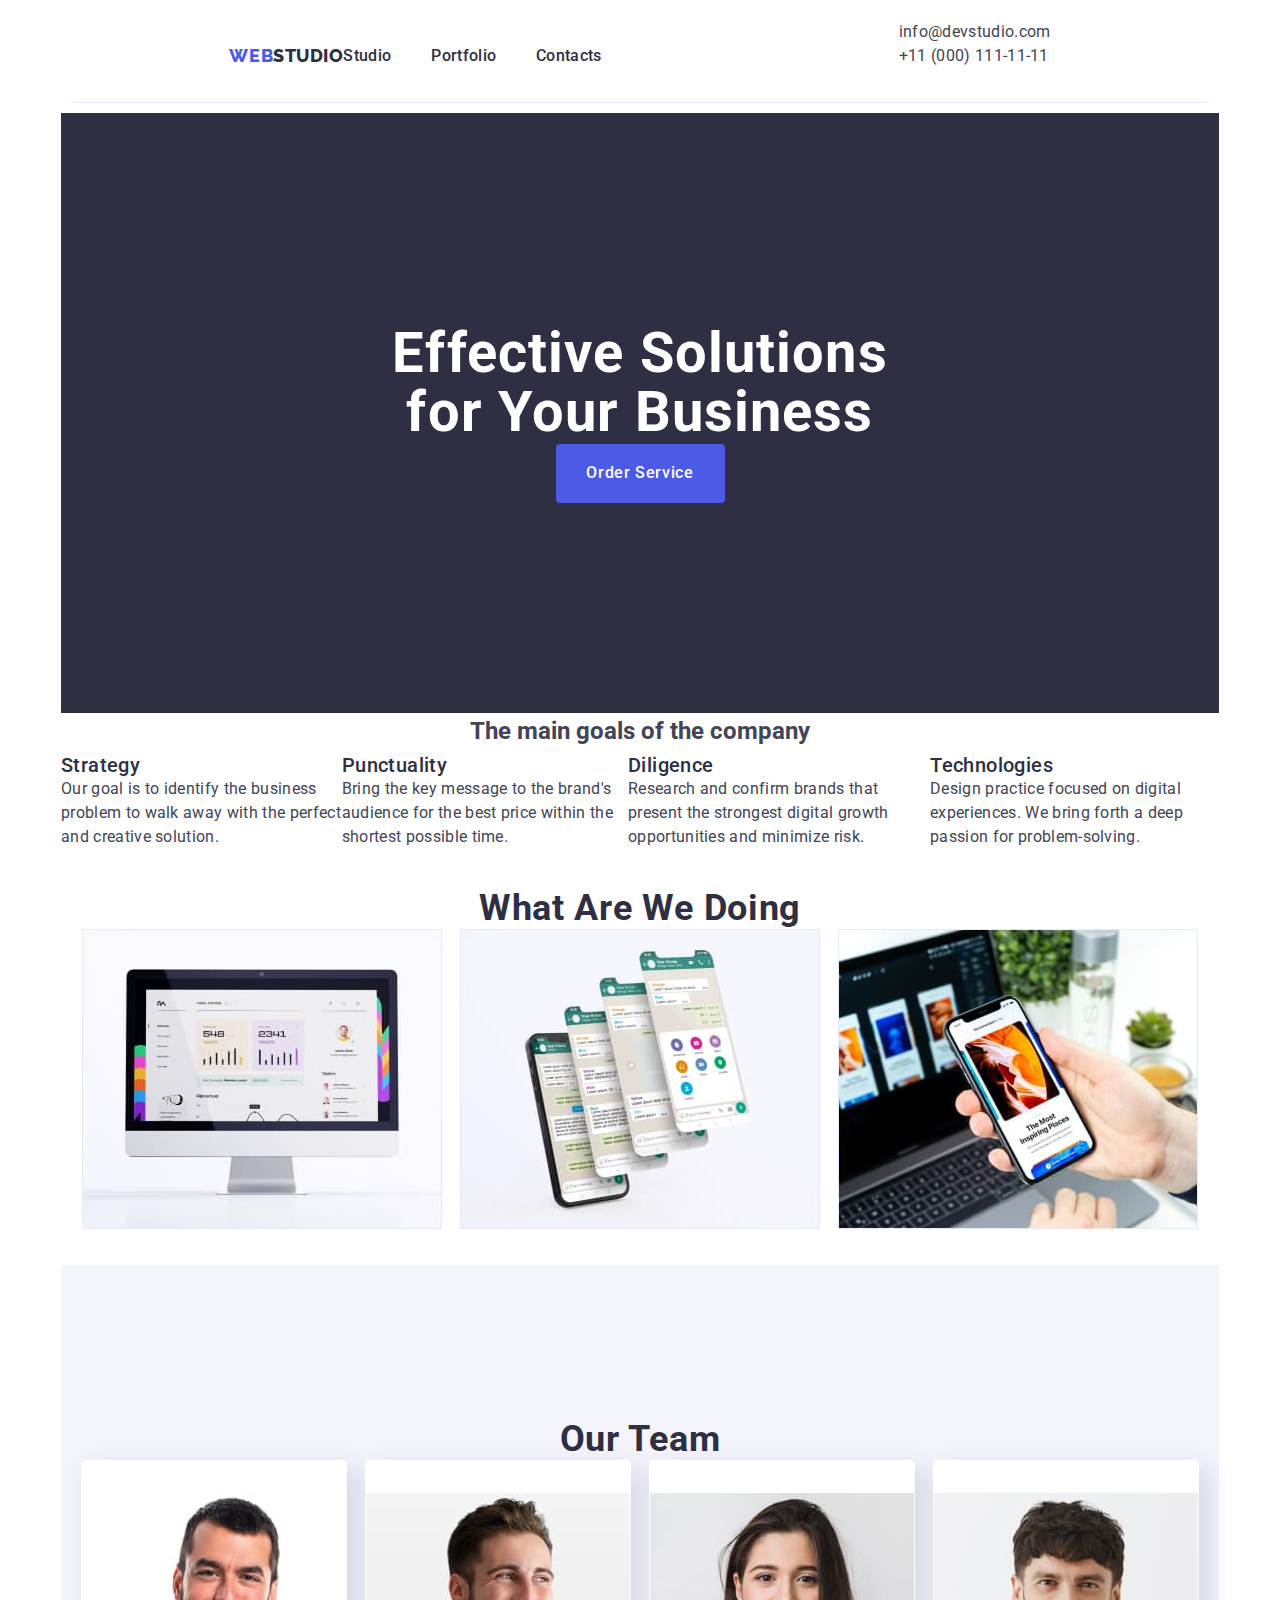
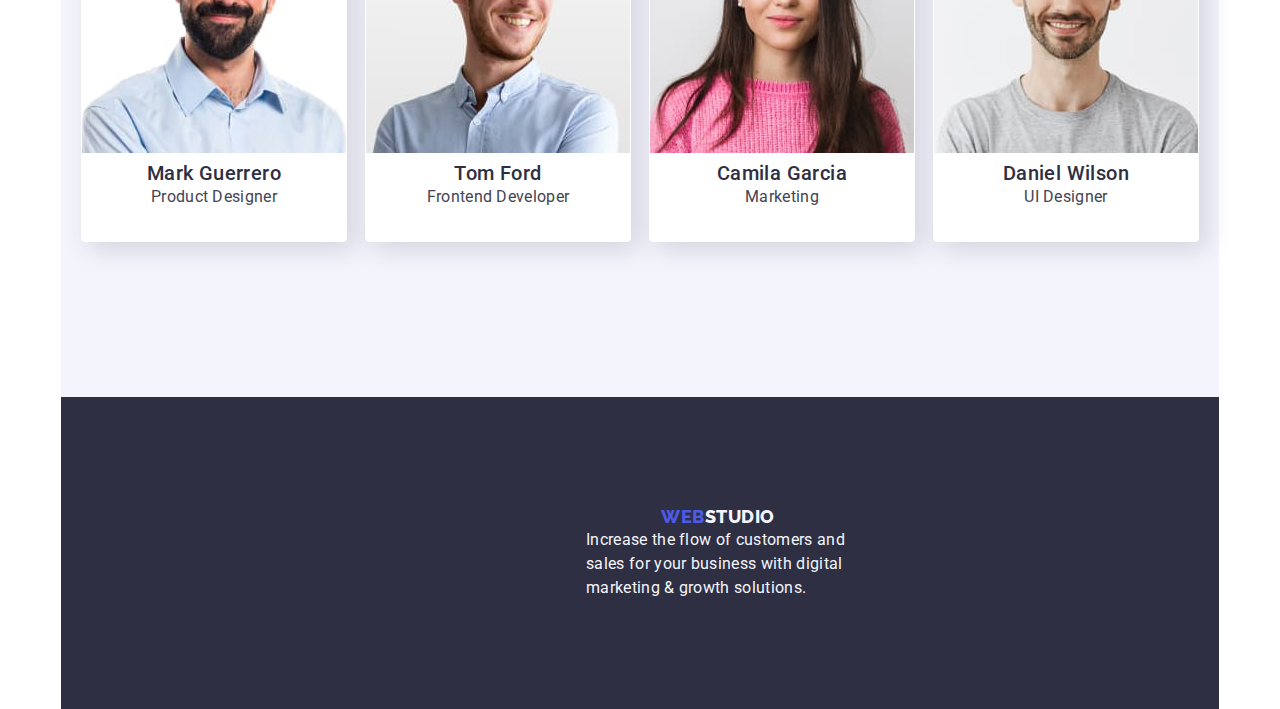
==== index.html @ bea7d81d "index.html" ====
<!DOCTYPE html>
<html lang="en">
  <head>
    <meta charset="UTF-8" />
    <meta name="viewport" content="width=device-width, initial-scale=1.0" />
    <link rel="stylesheet" href="./css/styles.css" />
    <link rel="preconnect" href="https://fonts.googleapis.com" />
    <link rel="preconnect" href="https://fonts.gstatic.com" crossorigin />
    <link
      href="https://fonts.googleapis.com/css2?family=Raleway:wght@800&family=Roboto:wght@400;500;700;900&display=swap"
      rel="stylesheet"
    />
    <title>Studio</title>
  </head>
  <body class="container">
    <header class="flex-container">
      <nav class="flex-nav">
        <a class="logo link" href="./index.html"
          >Web<span class="logocolor">Studio</span>
        </a>
        <ul class="list flex-items">
          <li><a class="list-item link" href="./index.html">Studio</a></li>
          <li>
            <a class="list-item link" href="./portfolio.html">Portfolio</a>
          </li>
          <li><a class="list-item link" href="">Contacts</a></li>
        </ul>
      </nav>
      <address class="contact flex-address">
        <ul class="list">
          <li>
            <a class="linkcolor link" href="mailto:info@devstudio.com"
              >info@devstudio.com</a
            >
          </li>
          <li>
            <a class="linkcolor link" href="tel:+110001111111"
              >+11 (000) 111-11-11</a
            >
          </li>
        </ul>
      </address>
    </header>
    <main>
      <section class="bgd flex-one section">
        <h1 class="headerstyl">Effective Solutions for Your Business</h1>
        <button class="btn-first" type="button">Order Service</button>
      </section>
      <section class="flex-two section">
        <h2>The main goals of the company</h2>
        <ul class="list flex-three">
          <li>
            <h3 class="hdr">Strategy</h3>
            <p class="prg">
              Our goal is to identify the business problem to walk away with the
              perfect and creative solution.
            </p>
          </li>
          <li>
            <h3 class="hdr">Punctuality</h3>
            <p class="prg">
              Bring the key message to the brand's audience for the best price
              within the shortest possible time.
            </p>
          </li>
          <li>
            <h3 class="hdr">Diligence</h3>
            <p class="prg">
              Research and confirm brands that present the strongest digital
              growth opportunities and minimize risk.
            </p>
          </li>
          <li>
            <h3 class="hdr">Technologies</h3>
            <p class="prg">
              Design practice focused on digital experiences. We bring forth a
              deep passion for problem-solving.
            </p>
          </li>
        </ul>
      </section>
      <section class="flex-four section">
        <h2 class="header-low">What are we doing</h2>
        <ul class="list flex-img">
          <li>
            <img
              src="./images/computer.jpg"
              alt="Monitor"
              width="360"
              height="300"
            />
          </li>
          <li>
            <img
              src="./images/phonescreen.jpg"
              alt="A phone with four screenshots"
              width="360"
              height="300"
            />
          </li>
          <li>
            <img
              src="./images/phone.jpg"
              alt="A man's hand with a phone in his hand, and in the background there is a computer on the table"
              width="360"
              height="300"
            />
          </li>
        </ul>
      </section>
      <section class="bgn-team flex-fife section">
        <h2 class="header-low">Our Team</h2>
        <ul class="list flex-team">
          <li class="bgr-white flex-person">
            <img
              src="./images/mg.jpg"
              alt="Mark Guerrero Product Designer"
              width="264"
              height="260"
            />
            <div class="div-person">
              <h3 class="hdr">Mark Guerrero</h3>
              <p class="prg">Product Designer</p>
            </div>
          </li>
          <li class="bgr-white flex-person">
            <img
              src="./images/tf.jpg"
              alt="Tom Ford Frontend Developer"
              width="264"
              height="260"
            />
            <div class="div-person">
              <h3 class="hdr">Tom Ford</h3>
              <p class="prg">Frontend Developer</p>
            </div>
          </li>
          <li class="bgr-white flex-person">
            <img
              src="./images/cg.jpg"
              alt="Camila Garcia Marketing"
              width="264"
              height="260"
            />
            <div class="div-person">
              <h3 class="hdr">Camila Garcia</h3>
              <p class="prg">Marketing</p>
            </div>
          </li>
          <li class="bgr-white flex-person">
            <img
              src="./images/dw.jpg"
              alt="Daniel Wilson UI Designer"
              width="264"
              height="260"
            />
            <div class="div-person">
              <h3 class="hdr">Daniel Wilson</h3>
              <p class="prg">UI Designer</p>
            </div>
          </li>
        </ul>
      </section>
    </main>
    <footer class="bgd flex-footer">
      <a class="logo link" href="index.html"
        >Web<span class="ft-logo">Studio</span>
      </a>
      <p class="footer-prg">
        Increase the flow of customers and sales for your business with digital
        marketing & growth solutions.
      </p>
    </footer>
  </body>
</html>
---- css/styles.css ----
* {
    margin: 0;
    padding: 0;
}
:root {
    --color-text: #4d5ae5;
    --color-background: #F4F4FD;
    --body-color: #434455;
    --header-color: #2e2f42;
    --focus-hover: #404BBF;
    --white-color: #FFFFFF;
    /* E7E9FC kolor ramki headera */
}
body {
    font-family: "Roboto", sans-serif;
    color: var(--body-color);
    background-color: var(--white-color);
    font-size: 16px;
    line-height: 1.5;
}
img {
    display: block;
    max-width: 100%;
    height: auto;
}

button {
    cursor: pointer;
    border: none;
    border-radius: 4px;
}

ul,
ol {
    list-style: none;
    margin: 0;
    padding-left: 0;
}
header {
    background-color: var(--white-color);
}
a {
    font-size: 12px;
    line-height: 1.3;
    text-decoration: none;
}
.list {
    background-color: var(--white-color);
    text-decoration: none;
    list-style: none; }
.header-low {
    font-size: 36px;
    line-height: 1.11;
    text-align: center;
    letter-spacing: 0.02em;
    text-transform: capitalize;
    color: var(--header-color);
}
.headerstyl {
    font-size: 56px;
    line-height: 1.07;
    text-align: center;
    letter-spacing: 0.02em;
    color: var(--white-color);
    Width: 496px;
    Height: 120px;
    Top: 260px;
    Left: 472px;
}
.bgn-team {
    background-color: var(--color-background);
}
li {
    color: var(--header-color);
    font-size: 12px;
}

.btn {
    font-weight: 500;
    background-color: var(--color-background);
    font-size: 16px;
    line-height: 1.5;
    letter-spacing: 0.04em;
    color: var(--color-text);
    cursor: pointer;
    font-family: "Roboto", sans-serif;
}
.btn-first {
    font-weight: 500;
    background-color: var(--color-text);
    font-size: 16px;
    line-height: 1.5;
    letter-spacing: 0.04em;
    padding: 16px,
        32px,
        16px,
        32px;
    radius: 4px;
    gap: 10px;
    color: var(--white-color);
    cursor: pointer;
    font-family: "Roboto", sans-serif;
    width: 169px;
    height: 59px;
}
.btn:hover, .btn:focus, .btn-first:hover, .btn-first:focus {
    color: var(--white-color);
    background-color: var(--focus-hover);
}
.link {
    text-decoration: none;

}
a.link:hover, a.link:focus {
    color: var(--focus-hover);}
 
.linktel: {
    font-weight: 400;
    font-size: 16px;
    line-height: 1.5;
    letter-spacing: 0.02em;
    color: var(--header-color);
    text-decoration: none;
}
.linkcolor {
    color: var(--body-color);
    font-family: 'Roboto', sans-serif;
    font-weight: 400;
    font-size: 16px;
    line-height: 1.5;
    letter-spacing: 0.02em;
}
.contact {
    font-style: normal;
}
.logocolor {
     color: var(--header-color);
}
.bgd {
    background-color: var(--header-color);
    color: var(--color-white);
    text-decoration: none;
    width: auto;
    height: 312px;
}
.logo {
    font-family: 'Raleway', sans-serif;
    font-weight: 800;
    font-size: 18px;
    line-height: 1.17;
    letter-spacing: 0.03em;
    text-transform: uppercase;
    color: var(--color-text);
}

.list-item {
    font-family: 'Roboto', sans-serif;
    font-weight: 500;
    font-size: 16px;
    line-height: 1.5;
    letter-spacing: 0.02em;
    color: var(--header-color);
}

.hdr {
    font-weight: 500;
    font-size: 20px;
    line-height: 1.2;
    letter-spacing: 0.02em;
    color: var(--header-color);
    margin: 0;
}
.prg {
    font-size: 16px;
    line-height: 1.5;
    letter-spacing: 0.02em;
    color: var(--body-color);
    margin: 0;
}
.ft-logo {
    color: var(--color-background);
}
.logo.id {
    font-family: "Raleway", sans-serif;
    font-weight: 800;
    font-size: 18px;
    line-height: 1.17;
    letter-spacing: 0.03em;
    color: var(--color-text)
}
.footer-prg {
    line-height: 1.5;
    color: var(--color-background);
    letter-spacing: 0.02em;
    width: 264px;

}
.bgr-white {
    background-color: var(--white-color);
    text-align: center;
}
.container {
    max-width: 1158px;
    margin: 0 auto;
    padding: 0 15px;
}
.flex-container {
    display: flex;
    justify-content: space-around;
    margin: 10px;
    padding: 10px;
    width: auto;
    height: 72px;
    border-bottom: 1px solid #E7E9FC;

}
.flex-nav {
    display: flex;
    justify-content: space-around;
    align-items: center;
}
.flex-items {
    display: flex;
    gap: 40px;
    margin: 0;

}

.flex-address {
    display: flex;
    flex-direction: row;
    justify-content: space-between;
    margin: 0;
}

.flex-one {
    display: flex;
    flex-direction: column;
    justify-content: center;
    align-items: center;
    width: auto;
    height: 600px;
} 
.flex-two {
    display: flex;
    flex-direction: column;
    justify-content: center;
    align-items: center;
}
.flex-three {
    display: flex;
    align-items: center;
    width: auto;
    height: 104px;
}
.flex-four {
    display: flex;
    flex-direction: column;
    justify-content: center;
    align-items: center;
    width: auto;
    height: 412px;
}
.flex-img {
    display: flex;
    align-items: center;
    justify-content: center;
    gap: 18px;
    padding: 0;
    margin: 0px;
}
.flex-fife {
    display: flex;
    flex-direction: column;
    justify-content: center;
    align-items: center;
    width: auto;
    height: 732px;
}
.flex-team {
    display: flex;
    align-items: center;
    justify-content: center;
    gap: 18px;
    padding: 0;
    flex-wrap: wrap;
    margin: 0px;
    background-color: var(--color-background);
}
.flex-person {
    
    display: flex;
    flex-direction: column;
    justify-content: center;
    align-items: center;
    gap: 8px;
    border: 1px solid var(--white-color);
    border-radius: 4px;
    margin: 0px;
    width: 264px;
    height: 380px;
    background-color: var(--white-color);
    box-shadow: 8px 8px 24px 0px rgba(46, 47, 66, 0.16);
}
.div-person {
    display: flex;
    flex-direction: column;
    justify-content: center;
    align-items: center;
}
.flex-footer {
    display: flex;
    flex-direction: column;
    align-items: center;
    justify-content: center;
    padding-left: 156px;
}
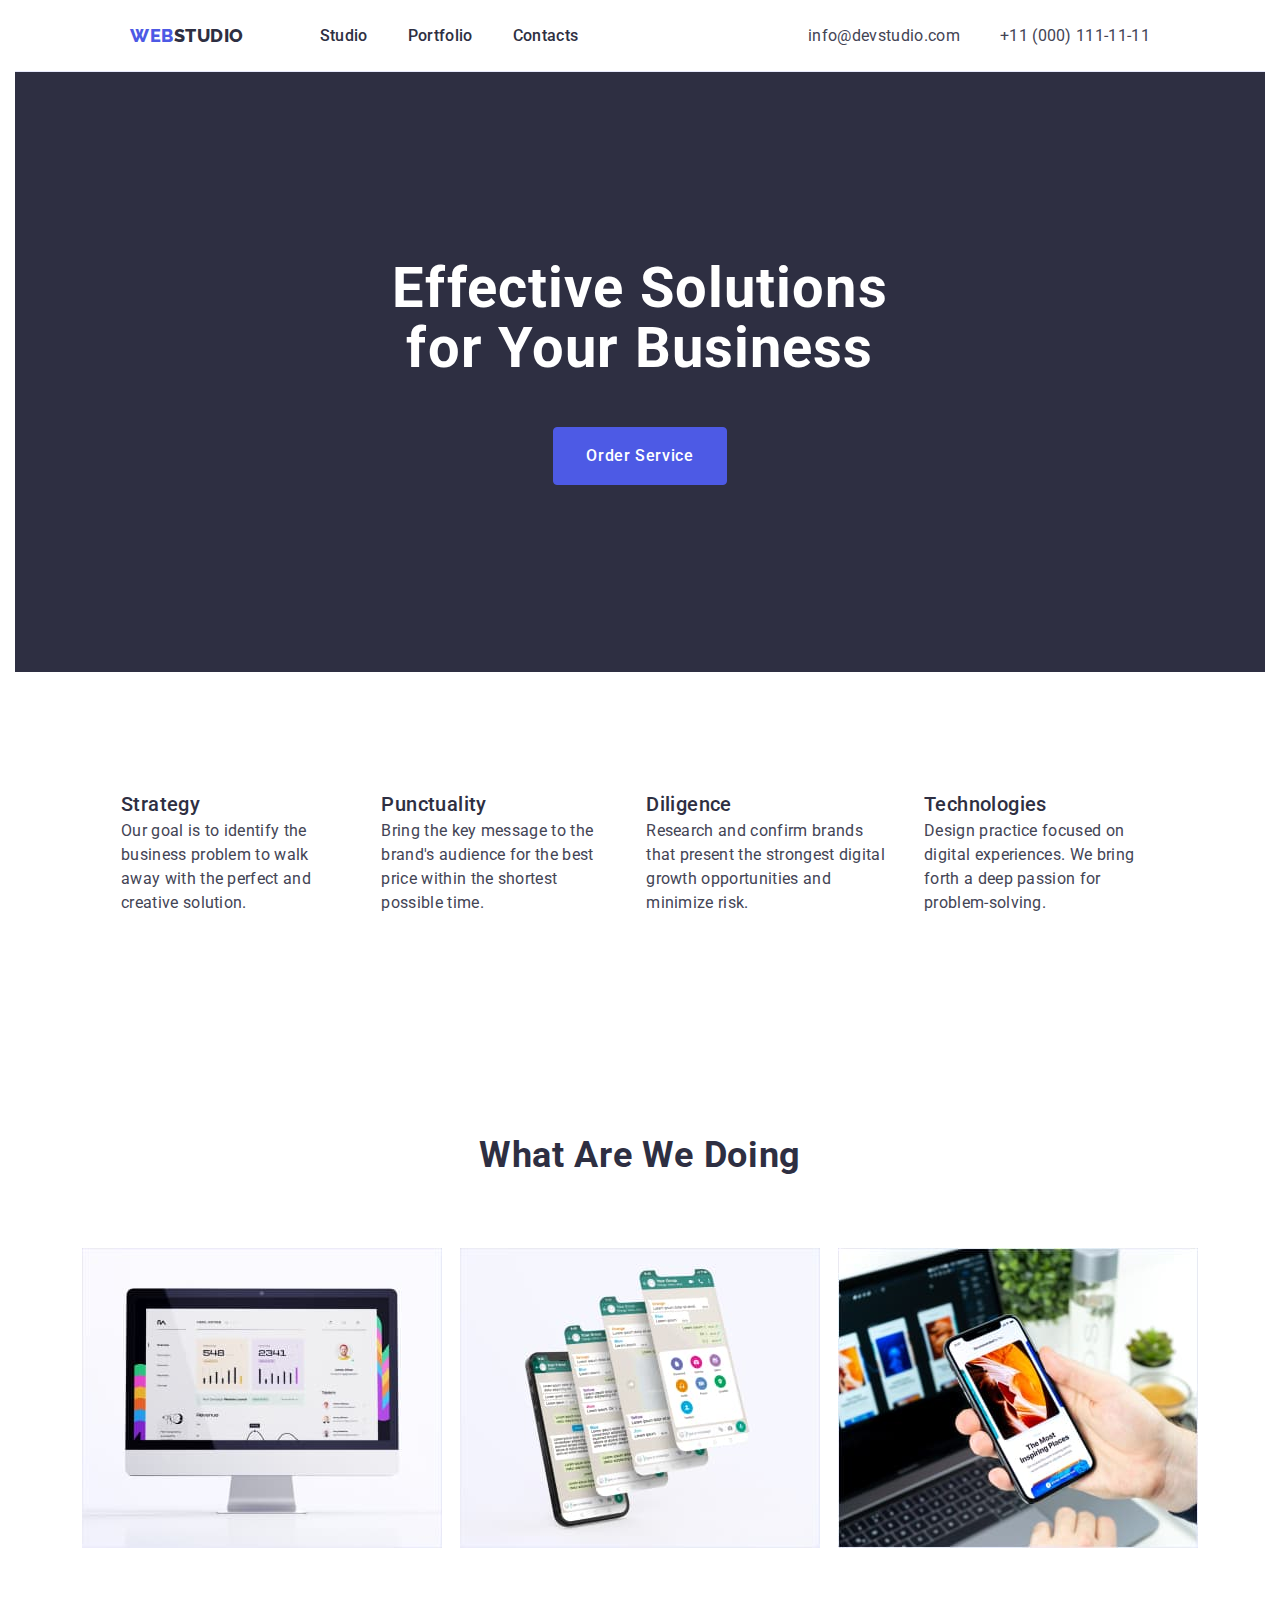
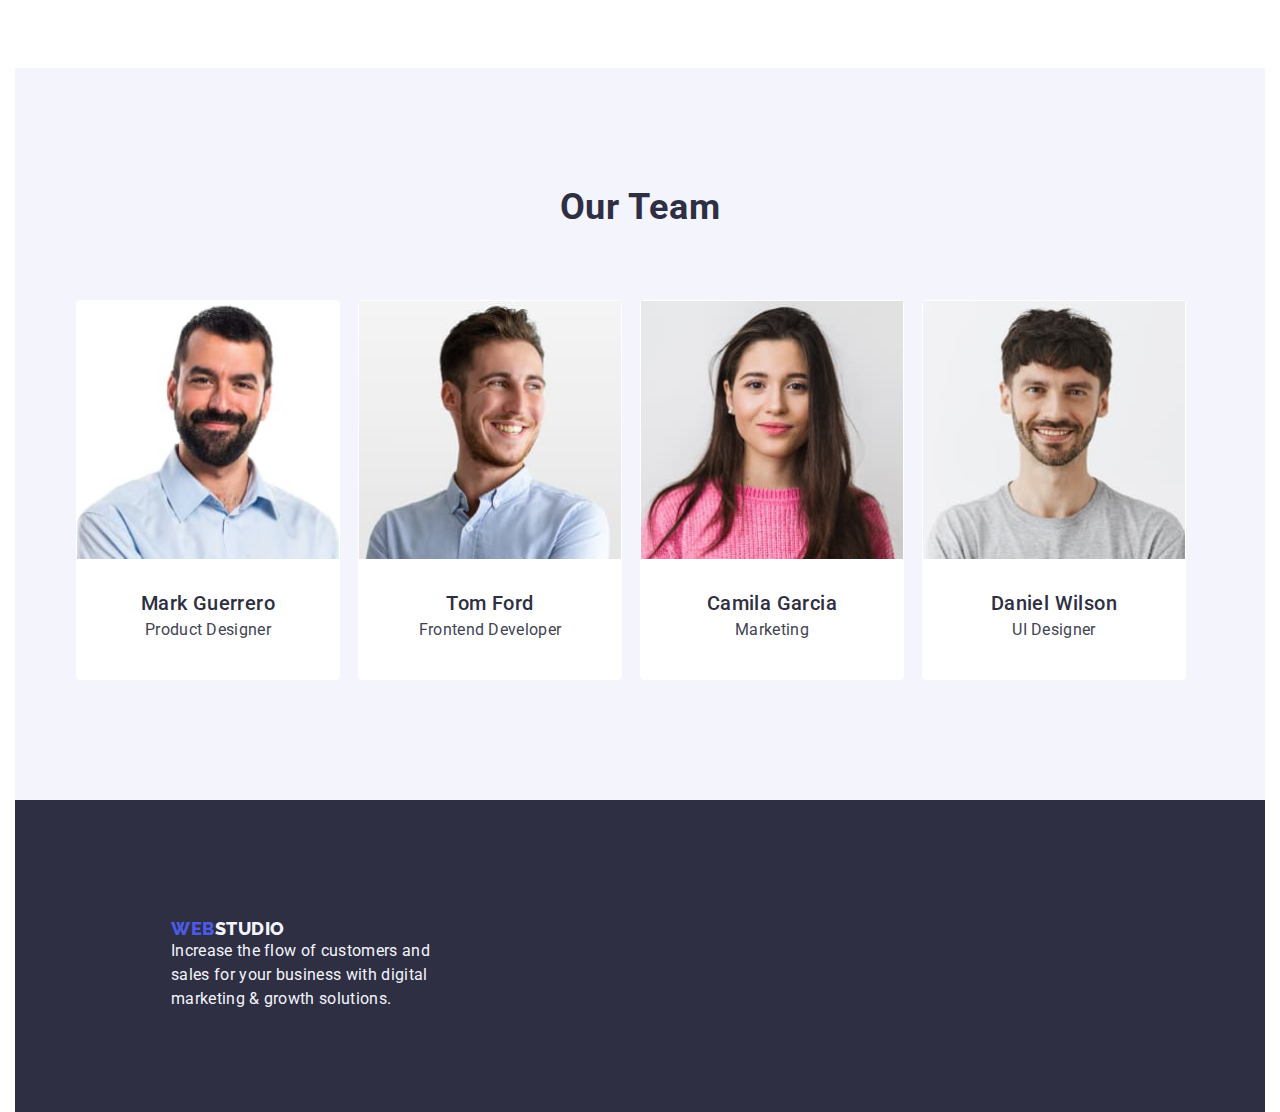
==== commit 812dc0bc: "update-index.html" ====
--- a/index.html
+++ b/index.html
@@ -10,6 +10,10 @@
       href="https://fonts.googleapis.com/css2?family=Raleway:wght@800&family=Roboto:wght@400;500;700;900&display=swap"
       rel="stylesheet"
     />
+    <link
+      rel="stylesheet"
+      href="node_modules/modern-normalize/modern-normalize.css"
+    />
     <title>Studio</title>
   </head>
   <body class="container">
@@ -19,16 +23,18 @@
           >Web<span class="logocolor">Studio</span>
         </a>
         <ul class="list flex-items">
-          <li><a class="list-item link" href="./index.html">Studio</a></li>
-          <li>
+          <li class="list-contact">
+            <a class="list-item link" href="./index.html">Studio</a>
+          </li>
+          <li class="list-contact">
             <a class="list-item link" href="./portfolio.html">Portfolio</a>
           </li>
           <li><a class="list-item link" href="">Contacts</a></li>
         </ul>
       </nav>
-      <address class="contact flex-address">
-        <ul class="list">
-          <li>
+      <address class="contact flex-nav">
+        <ul class="list flex-address">
+          <li class="list-contact">
             <a class="linkcolor link" href="mailto:info@devstudio.com"
               >info@devstudio.com</a
             >
@@ -42,35 +48,35 @@
       </address>
     </header>
     <main>
-      <section class="bgd flex-one section">
+      <section class="bgd flex-one">
         <h1 class="headerstyl">Effective Solutions for Your Business</h1>
         <button class="btn-first" type="button">Order Service</button>
       </section>
-      <section class="flex-two section">
-        <h2>The main goals of the company</h2>
+      <section class="flex-two">
+        <h2 class="visually-hidden">The main goals of the company</h2>
         <ul class="list flex-three">
-          <li>
+          <li class="list-goals">
             <h3 class="hdr">Strategy</h3>
             <p class="prg">
               Our goal is to identify the business problem to walk away with the
               perfect and creative solution.
             </p>
           </li>
-          <li>
+          <li class="list-goals">
             <h3 class="hdr">Punctuality</h3>
             <p class="prg">
               Bring the key message to the brand's audience for the best price
               within the shortest possible time.
             </p>
           </li>
-          <li>
+          <li class="list-goals">
             <h3 class="hdr">Diligence</h3>
             <p class="prg">
               Research and confirm brands that present the strongest digital
               growth opportunities and minimize risk.
             </p>
           </li>
-          <li>
+          <li class="list-goals">
             <h3 class="hdr">Technologies</h3>
             <p class="prg">
               Design practice focused on digital experiences. We bring forth a
@@ -79,10 +85,10 @@
           </li>
         </ul>
       </section>
-      <section class="flex-four section">
+      <section class="flex-four">
         <h2 class="header-low">What are we doing</h2>
         <ul class="list flex-img">
-          <li>
+          <li class="flex-img-rtv">
             <img
               src="./images/computer.jpg"
               alt="Monitor"
@@ -90,7 +96,7 @@
               height="300"
             />
           </li>
-          <li>
+          <li class="flex-img-rtv">
             <img
               src="./images/phonescreen.jpg"
               alt="A phone with four screenshots"
@@ -108,7 +114,7 @@
           </li>
         </ul>
       </section>
-      <section class="bgn-team flex-fife section">
+      <section class="bgn-team flex-fife">
         <h2 class="header-low">Our Team</h2>
         <ul class="list flex-team">
           <li class="bgr-white flex-person">
@@ -151,7 +157,6 @@
             <img
               src="./images/dw.jpg"
               alt="Daniel Wilson UI Designer"
-              width="264"
               height="260"
             />
             <div class="div-person">
--- a/css/styles.css
+++ b/css/styles.css
@@ -1,6 +1,7 @@
 * {
     margin: 0;
     padding: 0;
+    box-sizing: border-box;
 }
 :root {
     --color-text: #4d5ae5;
@@ -9,7 +10,7 @@
     --header-color: #2e2f42;
     --focus-hover: #404BBF;
     --white-color: #FFFFFF;
-    /* E7E9FC kolor ramki headera */
+    --button-color: #E7E9FC;
 }
 body {
     font-family: "Roboto", sans-serif;
@@ -43,6 +44,10 @@
     font-size: 12px;
     line-height: 1.3;
     text-decoration: none;
+}
+section {
+    padding-top: 120px;
+    padding-bottom: 120px;
 }
 .list {
     background-color: var(--white-color);
@@ -55,6 +60,7 @@
     letter-spacing: 0.02em;
     text-transform: capitalize;
     color: var(--header-color);
+    padding-bottom: 72px;
 }
 .headerstyl {
     font-size: 56px;
@@ -62,10 +68,10 @@
     text-align: center;
     letter-spacing: 0.02em;
     color: var(--white-color);
-    Width: 496px;
-    Height: 120px;
-    Top: 260px;
-    Left: 472px;
+    width: 496px;
+    height: auto;
+    padding-bottom: 48px;
+
 }
 .bgn-team {
     background-color: var(--color-background);
@@ -84,6 +90,8 @@
     color: var(--color-text);
     cursor: pointer;
     font-family: "Roboto", sans-serif;
+    padding: 12px, 24px, 12px, 24px;
+    radius: 4px;
 }
 .btn-first {
     font-weight: 500;
@@ -91,21 +99,30 @@
     font-size: 16px;
     line-height: 1.5;
     letter-spacing: 0.04em;
-    padding: 16px,
-        32px,
-        16px,
-        32px;
-    radius: 4px;
-    gap: 10px;
+    padding: 16px 32px 16px 32px;
+    border: 1px solid var(--color-text);
+    border-radius: 4px;
     color: var(--white-color);
     cursor: pointer;
     font-family: "Roboto", sans-serif;
-    width: 169px;
-    height: 59px;
 }
 .btn:hover, .btn:focus, .btn-first:hover, .btn-first:focus {
     color: var(--white-color);
     background-color: var(--focus-hover);
+}
+.btn-first-p {
+    font-weight: 500;
+    background-color: var(--color-text);
+    font-size: 16px;
+    line-height: 1.5;
+    letter-spacing: 0.04em;
+    color: var(--white-color);
+    cursor: pointer;
+    font-family: "Roboto", sans-serif;
+    padding: 12px, 24px, 12px, 24px;
+    radius: 4px;
+    
+
 }
 .link {
     text-decoration: none;
@@ -134,7 +151,7 @@
     font-style: normal;
 }
 .logocolor {
-     color: var(--header-color);
+    color: var(--header-color);
 }
 .bgd {
     background-color: var(--header-color);
@@ -144,6 +161,7 @@
     height: 312px;
 }
 .logo {
+    padding-right: 76px;
     font-family: 'Raleway', sans-serif;
     font-weight: 800;
     font-size: 18px;
@@ -168,7 +186,7 @@
     line-height: 1.2;
     letter-spacing: 0.02em;
     color: var(--header-color);
-    margin: 0;
+    padding-bottom: 3px;
 }
 .prg {
     font-size: 16px;
@@ -199,16 +217,33 @@
     background-color: var(--white-color);
     text-align: center;
 }
+.list-contact {
+    padding-right: 40px;
+}
+.list-goals {
+    padding-left: 16px;
+    padding-right: 16px;
+}
+.visually-hidden {
+    position: absolute;
+    width: 1px;
+    height: 1px;
+    margin: -1px;
+    border: 0;
+    padding: 0;
+    white-space: nowrap;
+    clip-path: inset(100%);
+    clip: rect(0 0 0 0);
+    overflow: hidden;
+}
 .container {
-    max-width: 1158px;
+    max-width: 1400px;
     margin: 0 auto;
     padding: 0 15px;
 }
 .flex-container {
     display: flex;
     justify-content: space-around;
-    margin: 10px;
-    padding: 10px;
     width: auto;
     height: 72px;
     border-bottom: 1px solid #E7E9FC;
@@ -221,16 +256,12 @@
 }
 .flex-items {
     display: flex;
-    gap: 40px;
     margin: 0;
-
-}
-
+}
 .flex-address {
     display: flex;
-    flex-direction: row;
-    justify-content: space-between;
-    margin: 0;
+    justify-content: flex-end;
+    align-items: center;
 }
 
 .flex-one {
@@ -246,12 +277,14 @@
     flex-direction: column;
     justify-content: center;
     align-items: center;
+    margin: 0px 90px 0px 90px;
+
 }
 .flex-three {
     display: flex;
-    align-items: center;
     width: auto;
     height: 104px;
+    align-items: flex-start;
 }
 .flex-four {
     display: flex;
@@ -259,16 +292,17 @@
     justify-content: center;
     align-items: center;
     width: auto;
-    height: 412px;
+
 }
 .flex-img {
     display: flex;
     align-items: center;
     justify-content: center;
-    gap: 18px;
-    padding: 0;
-    margin: 0px;
-}
+}
+.flex-img-rtv {
+    margin-right: 18px;
+}
+
 .flex-fife {
     display: flex;
     flex-direction: column;
@@ -281,8 +315,6 @@
     display: flex;
     align-items: center;
     justify-content: center;
-    gap: 18px;
-    padding: 0;
     flex-wrap: wrap;
     margin: 0px;
     background-color: var(--color-background);
@@ -291,27 +323,81 @@
     
     display: flex;
     flex-direction: column;
-    justify-content: center;
-    align-items: center;
-    gap: 8px;
+    align-items: center;
     border: 1px solid var(--white-color);
     border-radius: 4px;
-    margin: 0px;
     width: 264px;
     height: 380px;
-    background-color: var(--white-color);
-    box-shadow: 8px 8px 24px 0px rgba(46, 47, 66, 0.16);
+    margin-right: 18px;
+    background-color: var(--white-color);
 }
 .div-person {
     display: flex;
     flex-direction: column;
     justify-content: center;
     align-items: center;
+    padding-top: 32px;
 }
 .flex-footer {
     display: flex;
     flex-direction: column;
-    align-items: center;
-    justify-content: center;
+    padding-top:118px;
     padding-left: 156px;
 }
+
+.flex-p-one {
+    display: flex;
+    justify-content: center;
+    align-items: center;
+    padding: 16px 32px 56px 32px;
+}
+.flex-li-p {
+    padding: 12px 24px 12px 24px;
+    border: 1px solid var(--button-color);
+    border-radius: 4px;
+    background-color: var(--color-text);
+    margin-right: 24px;
+}
+.flex-li {
+    padding: 12px 24px 12px 24px;
+    border: 1px solid var(--button-color);
+    border-radius: 4px;
+    background-color: var(--color-background);
+    margin-right: 24px;
+}
+.flex-li:last-child {
+    margin-right: 0px;
+}
+.flex-one:last-child {
+    padding: 16px 32px 16px 32px;
+    border: 1px solid var(--button-color);
+    border-radius: 4px;
+    background-color: var(--color-text);
+    margin-right: 24px;
+}
+.flex-p-two {
+    display: flex;
+    flex-wrap: wrap;
+    justify-content: center;
+}
+.flex-p-img {
+    display: flex;
+    flex-direction: column;
+    align-items: center;
+    border-bottom: 1px solid var(--color-background);
+    margin: 0px 12px 48px 12px;
+    width: 360px;
+    height: auto;
+    background-color: var(--white-color);
+}
+.flex-a-p {
+    padding-top: 44px;
+    padding-bottom: 44px;
+}
+.div-app {
+    display: flex;
+    flex-direction: column;
+    align-items: flex-start;
+    justify-content: center;
+    padding: 32px 16px;
+}
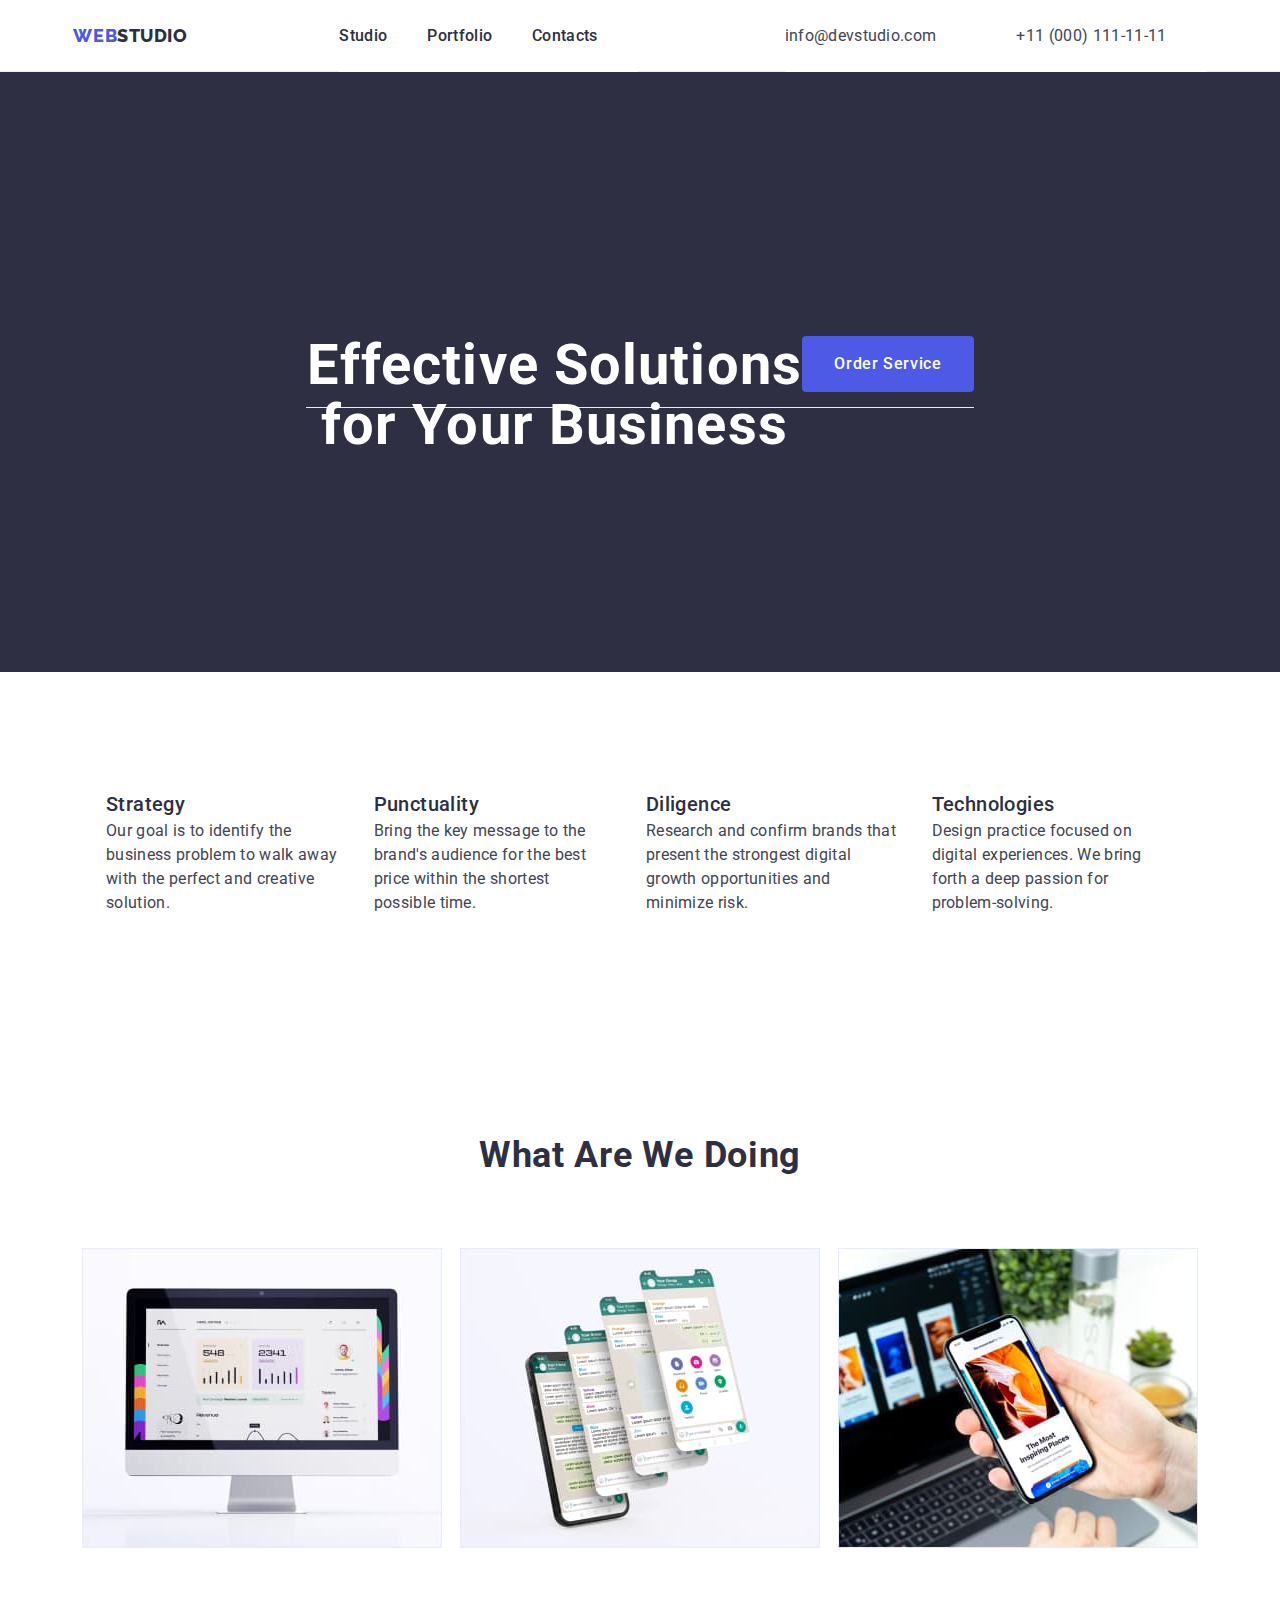
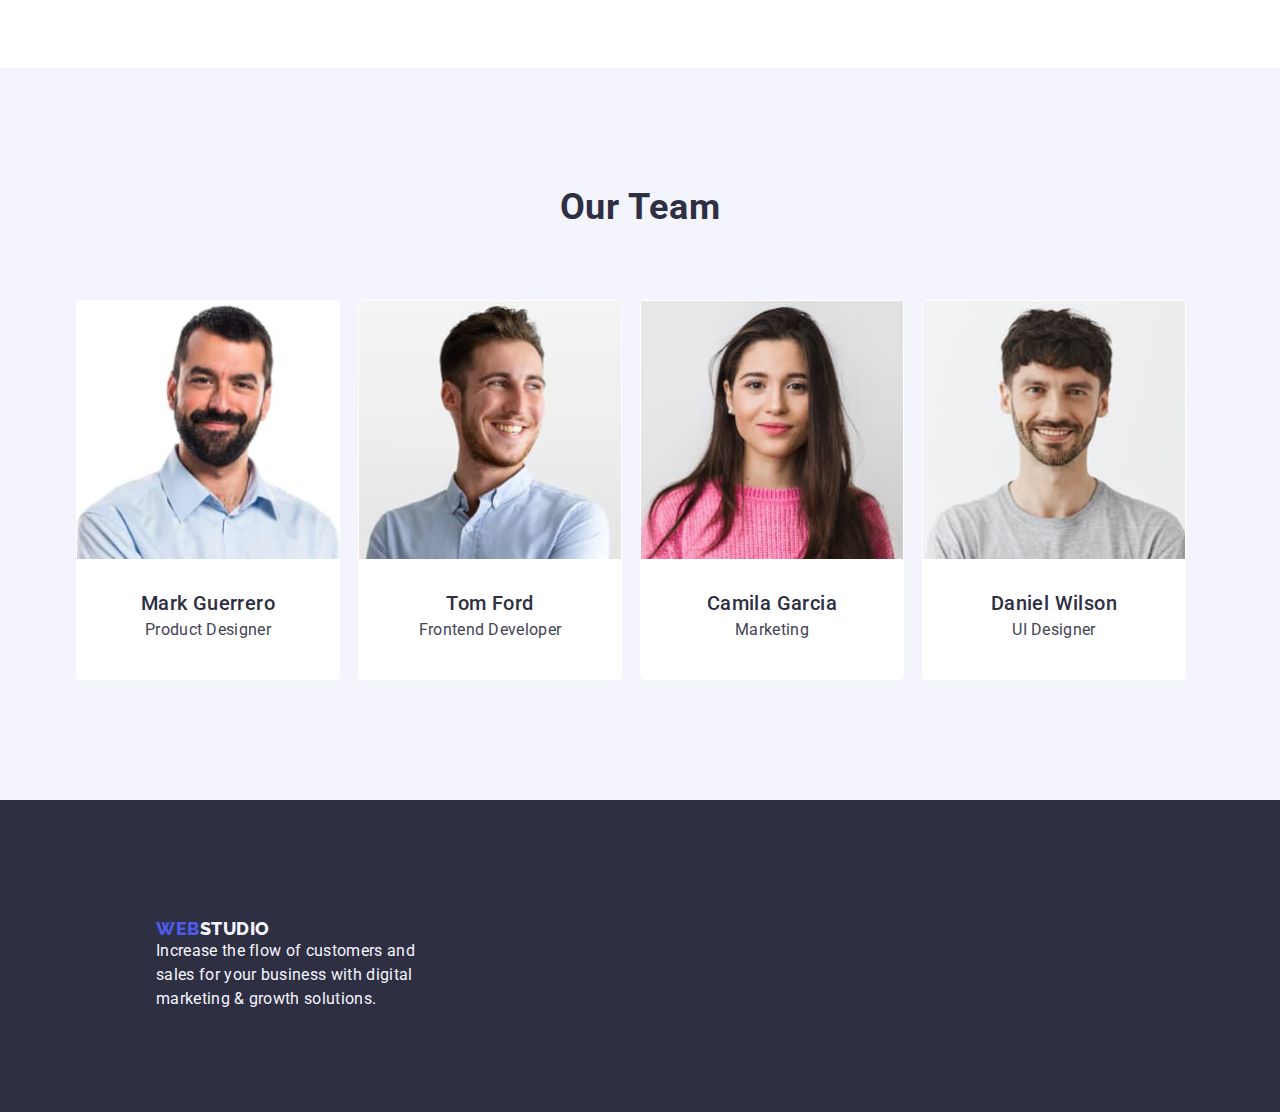
==== commit 70b905a0: "update.index.html" ====
--- a/index.html
+++ b/index.html
@@ -16,75 +16,82 @@
     />
     <title>Studio</title>
   </head>
-  <body class="container">
-    <header class="flex-container">
-      <nav class="flex-nav">
-        <a class="logo link" href="./index.html"
-          >Web<span class="logocolor">Studio</span>
-        </a>
-        <ul class="list flex-items">
-          <li class="list-contact">
-            <a class="list-item link" href="./index.html">Studio</a>
-          </li>
-          <li class="list-contact">
-            <a class="list-item link" href="./portfolio.html">Portfolio</a>
-          </li>
-          <li><a class="list-item link" href="">Contacts</a></li>
-        </ul>
-      </nav>
-      <address class="contact flex-nav">
-        <ul class="list flex-address">
-          <li class="list-contact">
-            <a class="linkcolor link" href="mailto:info@devstudio.com"
-              >info@devstudio.com</a
-            >
-          </li>
-          <li>
-            <a class="linkcolor link" href="tel:+110001111111"
-              >+11 (000) 111-11-11</a
-            >
-          </li>
-        </ul>
-      </address>
+  <body>
+    <header>
+      <div class="flex-container">
+        <nav class="flex-nav">
+          <a class="logo link flex-logo" href="./index.html"
+            >Web<span class="logocolor">Studio</span>
+          </a>
+          <ul class="list flex-items">
+            <li class="list-contact">
+              <a class="list-item link" href="./index.html">Studio</a>
+            </li>
+            <li class="list-contact">
+              <a class="list-item link" href="./portfolio.html">Portfolio</a>
+            </li>
+            <li class="list-contact">
+              <a class="list-item link" href="">Contacts</a>
+            </li>
+          </ul>
+        </nav>
+        <address class="contact">
+          <ul class="list flex-address">
+            <li class="list-contact">
+              <a class="linkcolor link" href="mailto:info@devstudio.com"
+                >info@devstudio.com</a
+              >
+            </li>
+            <li class="list-contact">
+              <a class="linkcolor link" href="tel:+110001111111"
+                >+11 (000) 111-11-11</a
+              >
+            </li>
+          </ul>
+        </address>
+      </div>
     </header>
-    <main>
-      <section class="bgd flex-one">
-        <h1 class="headerstyl">Effective Solutions for Your Business</h1>
-        <button class="btn-first" type="button">Order Service</button>
-      </section>
-      <section class="flex-two">
-        <h2 class="visually-hidden">The main goals of the company</h2>
-        <ul class="list flex-three">
-          <li class="list-goals">
-            <h3 class="hdr">Strategy</h3>
-            <p class="prg">
-              Our goal is to identify the business problem to walk away with the
-              perfect and creative solution.
-            </p>
-          </li>
-          <li class="list-goals">
-            <h3 class="hdr">Punctuality</h3>
-            <p class="prg">
-              Bring the key message to the brand's audience for the best price
-              within the shortest possible time.
-            </p>
-          </li>
-          <li class="list-goals">
-            <h3 class="hdr">Diligence</h3>
-            <p class="prg">
-              Research and confirm brands that present the strongest digital
-              growth opportunities and minimize risk.
-            </p>
-          </li>
-          <li class="list-goals">
-            <h3 class="hdr">Technologies</h3>
-            <p class="prg">
-              Design practice focused on digital experiences. We bring forth a
-              deep passion for problem-solving.
-            </p>
-          </li>
-        </ul>
-      </section>
+    <main>      
+        <section class="bgd flex-one">
+          <div class="flex-container">
+            <h1 class="headerstyl">Effective Solutions for Your Business</h1>
+            <button class="btn-first" type="button">Order Service</button>
+          </div>
+        </section>
+        <section class="flex-two">
+          <h2 class="visually-hidden">The main goals of the company</h2>
+          <ul class="list flex-three">
+            <li class="list-goals">
+              <h3 class="hdr">Strategy</h3>
+              <p class="prg">
+                Our goal is to identify the business problem to walk away with
+                the perfect and creative solution.
+              </p>
+            </li>
+            <li class="list-goals">
+              <h3 class="hdr">Punctuality</h3>
+              <p class="prg">
+                Bring the key message to the brand's audience for the best price
+                within the shortest possible time.
+              </p>
+            </li>
+            <li class="list-goals">
+              <h3 class="hdr">Diligence</h3>
+              <p class="prg">
+                Research and confirm brands that present the strongest digital
+                growth opportunities and minimize risk.
+              </p>
+            </li>
+            <li class="list-goals">
+              <h3 class="hdr">Technologies</h3>
+              <p class="prg">
+                Design practice focused on digital experiences. We bring forth a
+                deep passion for problem-solving.
+              </p>
+            </li>
+          </ul>
+        </section>
+      </div>
       <section class="flex-four">
         <h2 class="header-low">What are we doing</h2>
         <ul class="list flex-img">
--- a/css/styles.css
+++ b/css/styles.css
@@ -94,13 +94,16 @@
     radius: 4px;
 }
 .btn-first {
+    display: block;
+    min-width: 169px;
+    height: 56px;
     font-weight: 500;
     background-color: var(--color-text);
     font-size: 16px;
     line-height: 1.5;
     letter-spacing: 0.04em;
     padding: 16px 32px 16px 32px;
-    border: 1px solid var(--color-text);
+    border: none;
     border-radius: 4px;
     color: var(--white-color);
     cursor: pointer;
@@ -218,7 +221,9 @@
     text-align: center;
 }
 .list-contact {
-    padding-right: 40px;
+    margin-right: 40px;
+    padding: 24px 0;
+
 }
 .list-goals {
     padding-left: 16px;
@@ -237,7 +242,7 @@
     overflow: hidden;
 }
 .container {
-    max-width: 1400px;
+    max-width: 1158px;
     margin: 0 auto;
     padding: 0 15px;
 }
@@ -247,21 +252,22 @@
     width: auto;
     height: 72px;
     border-bottom: 1px solid #E7E9FC;
-
 }
 .flex-nav {
     display: flex;
     justify-content: space-around;
     align-items: center;
 }
+.flex-logo {
+    margin-right: 76px;
+}
 .flex-items {
     display: flex;
-    margin: 0;
+    ;
 }
 .flex-address {
     display: flex;
-    justify-content: flex-end;
-    align-items: center;
+    gap:40px;
 }
 
 .flex-one {
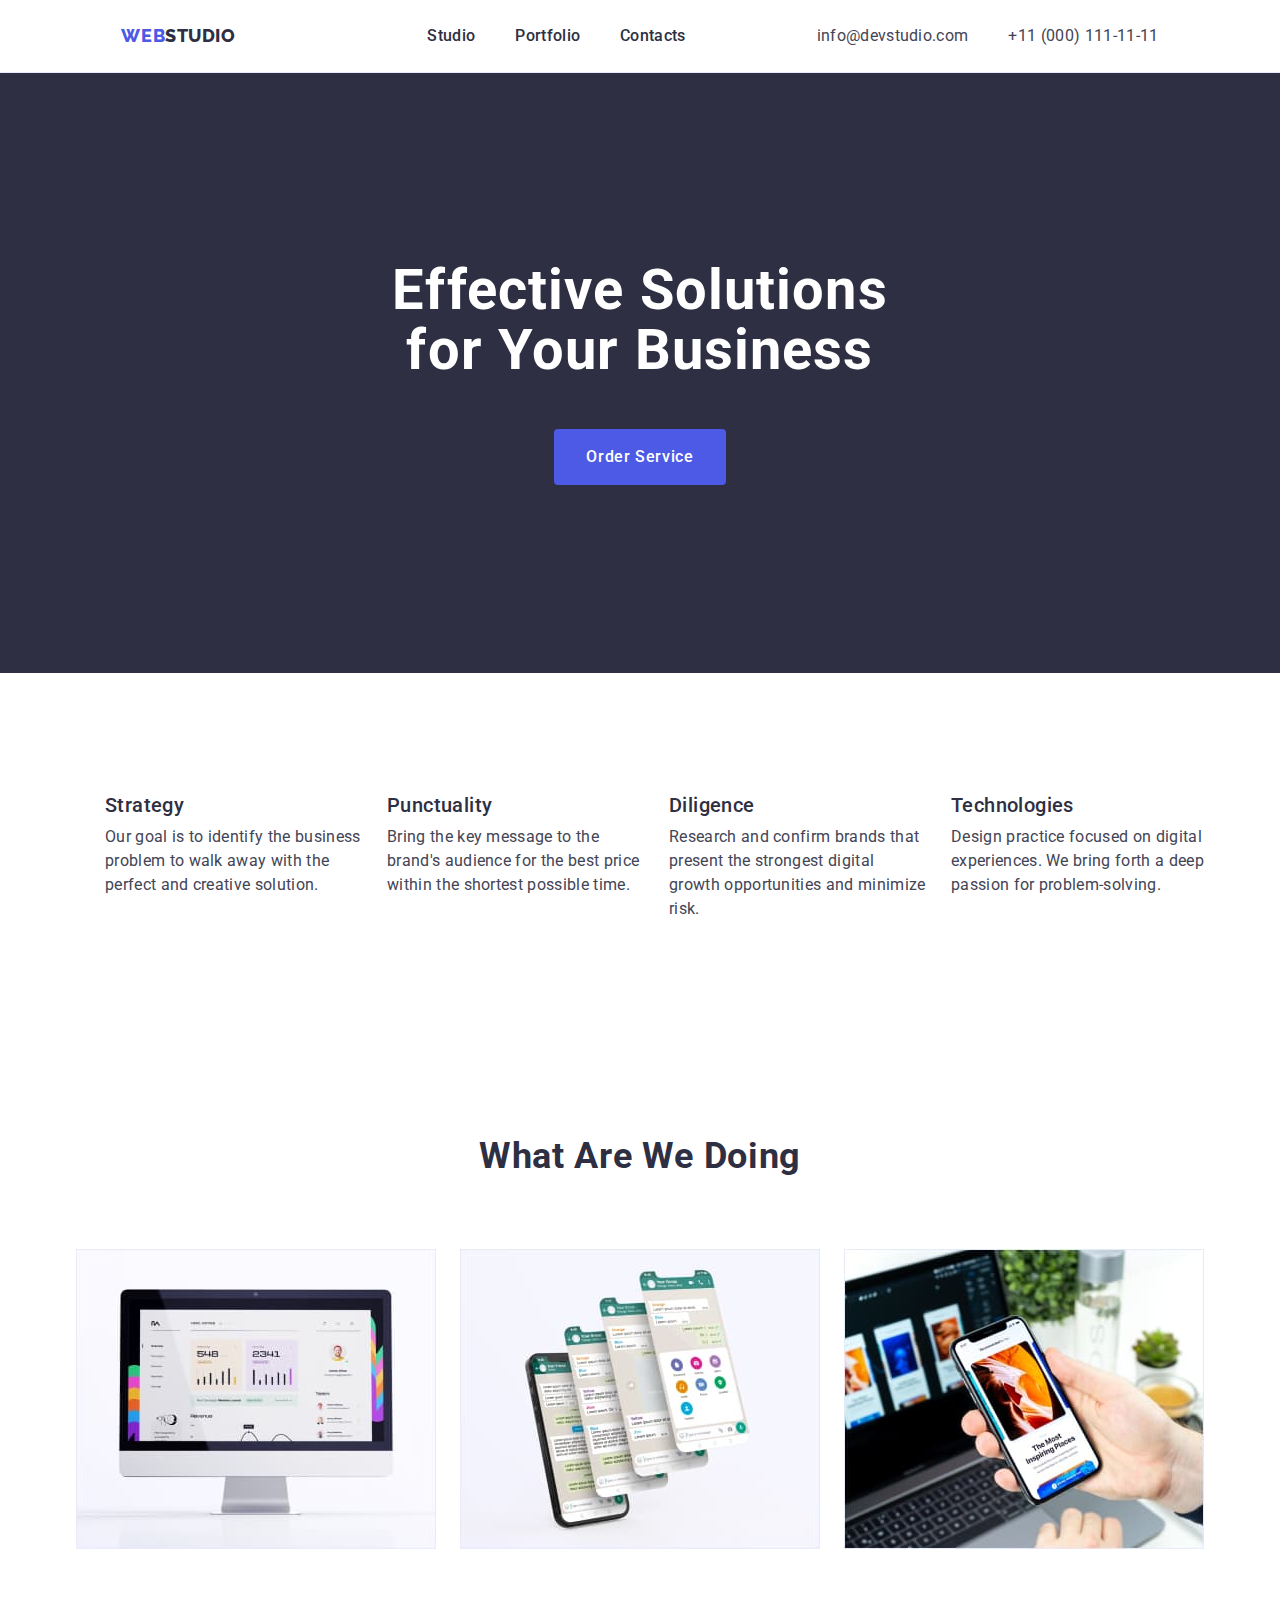
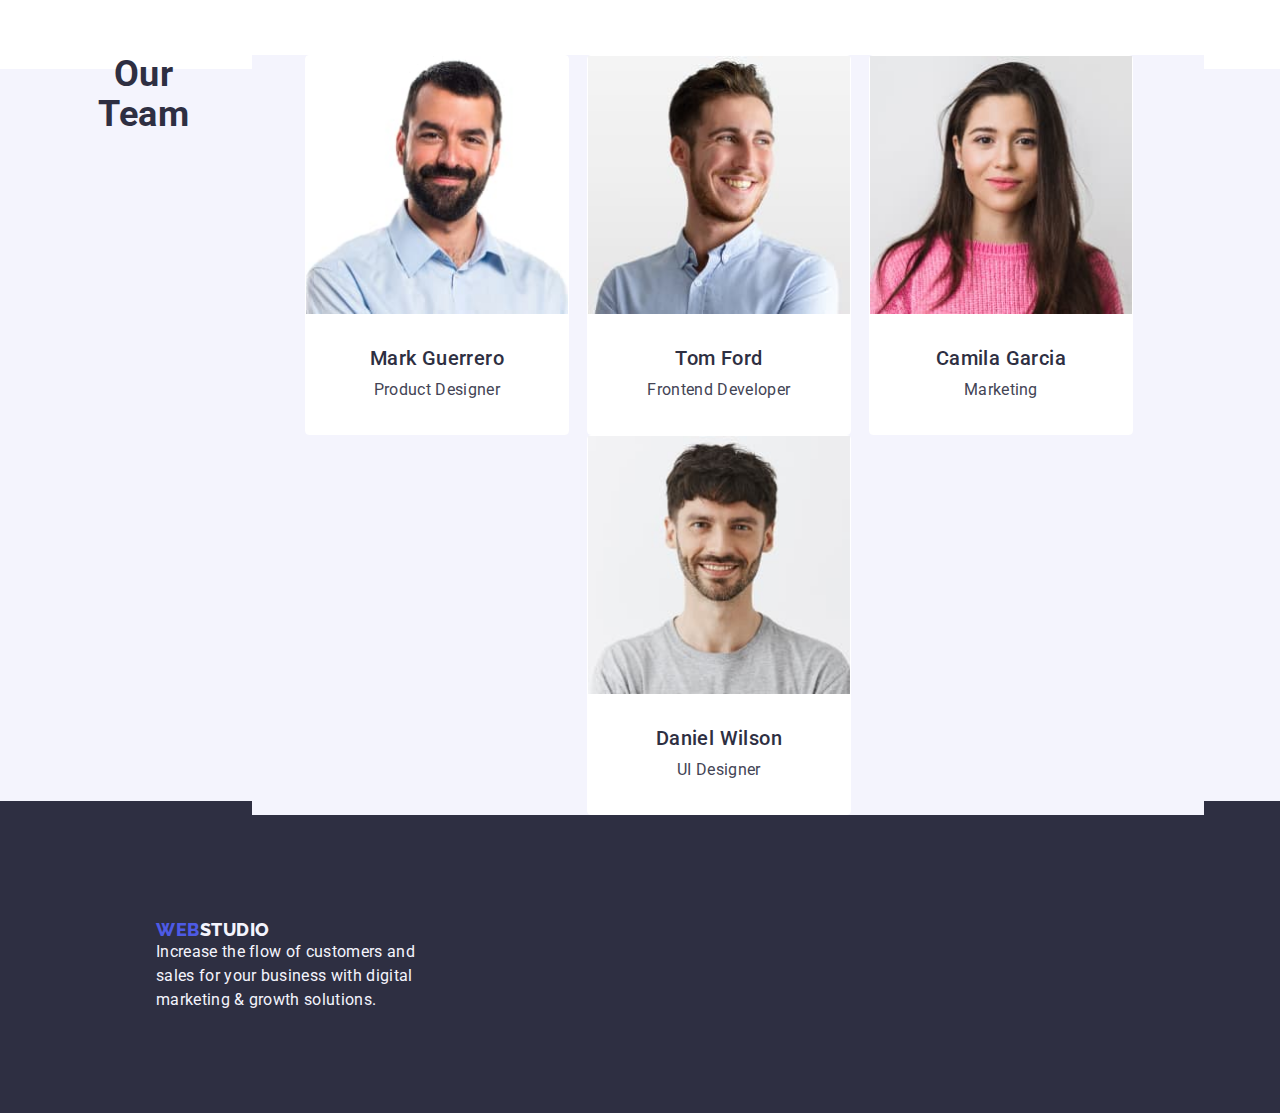
==== commit 45aae558: "update-inex.html" ====
--- a/index.html
+++ b/index.html
@@ -17,8 +17,8 @@
     <title>Studio</title>
   </head>
   <body>
-    <header>
-      <div class="flex-container">
+    <header class="flex-container">
+      <div class="container">
         <nav class="flex-nav">
           <a class="logo link flex-logo" href="./index.html"
             >Web<span class="logocolor">Studio</span>
@@ -53,12 +53,13 @@
     </header>
     <main>      
         <section class="bgd flex-one">
-          <div class="flex-container">
+          <div class="container-c">
             <h1 class="headerstyl">Effective Solutions for Your Business</h1>
             <button class="btn-first" type="button">Order Service</button>
           </div>
         </section>
         <section class="flex-two">
+          <div class="container">
           <h2 class="visually-hidden">The main goals of the company</h2>
           <ul class="list flex-three">
             <li class="list-goals">
@@ -82,7 +83,7 @@
                 growth opportunities and minimize risk.
               </p>
             </li>
-            <li class="list-goals">
+            <li class="list-goals goals.none">
               <h3 class="hdr">Technologies</h3>
               <p class="prg">
                 Design practice focused on digital experiences. We bring forth a
@@ -90,9 +91,11 @@
               </p>
             </li>
           </ul>
+          </div>
         </section>
       </div>
       <section class="flex-four">
+        <div class="container-c">
         <h2 class="header-low">What are we doing</h2>
         <ul class="list flex-img">
           <li class="flex-img-rtv">
@@ -111,7 +114,7 @@
               height="300"
             />
           </li>
-          <li>
+          <li class="flex-img-rtv img-rtv-none">
             <img
               src="./images/phone.jpg"
               alt="A man's hand with a phone in his hand, and in the background there is a computer on the table"
@@ -120,58 +123,61 @@
             />
           </li>
         </ul>
+        </div>
       </section>
       <section class="bgn-team flex-fife">
+        <div class="container">
         <h2 class="header-low">Our Team</h2>
-        <ul class="list flex-team">
-          <li class="bgr-white flex-person">
-            <img
-              src="./images/mg.jpg"
-              alt="Mark Guerrero Product Designer"
-              width="264"
-              height="260"
-            />
-            <div class="div-person">
-              <h3 class="hdr">Mark Guerrero</h3>
-              <p class="prg">Product Designer</p>
-            </div>
-          </li>
-          <li class="bgr-white flex-person">
-            <img
-              src="./images/tf.jpg"
-              alt="Tom Ford Frontend Developer"
-              width="264"
-              height="260"
-            />
-            <div class="div-person">
-              <h3 class="hdr">Tom Ford</h3>
-              <p class="prg">Frontend Developer</p>
-            </div>
-          </li>
-          <li class="bgr-white flex-person">
-            <img
-              src="./images/cg.jpg"
-              alt="Camila Garcia Marketing"
-              width="264"
-              height="260"
-            />
-            <div class="div-person">
-              <h3 class="hdr">Camila Garcia</h3>
-              <p class="prg">Marketing</p>
-            </div>
-          </li>
-          <li class="bgr-white flex-person">
-            <img
-              src="./images/dw.jpg"
-              alt="Daniel Wilson UI Designer"
-              height="260"
-            />
-            <div class="div-person">
-              <h3 class="hdr">Daniel Wilson</h3>
-              <p class="prg">UI Designer</p>
-            </div>
-          </li>
-        </ul>
+          <ul class="list flex-team">
+            <li class="bgr-white flex-person">
+              <img
+                src="./images/mg.jpg"
+                alt="Mark Guerrero Product Designer"
+                width="264"
+                height="260"
+              />
+              <div class="div-person">
+                <h3 class="hdr">Mark Guerrero</h3>
+                <p class="prg">Product Designer</p>
+              </div>
+            </li>
+            <li class="bgr-white flex-person">
+              <img
+                src="./images/tf.jpg"
+                alt="Tom Ford Frontend Developer"
+                width="264"
+                height="260"
+              />
+              <div class="div-person">
+                <h3 class="hdr">Tom Ford</h3>
+                <p class="prg">Frontend Developer</p>
+              </div>
+            </li>
+            <li class="bgr-white flex-person">
+              <img
+                src="./images/cg.jpg"
+                alt="Camila Garcia Marketing"
+                width="264"
+                height="260"
+              />
+              <div class="div-person">
+                <h3 class="hdr">Camila Garcia</h3>
+                <p class="prg">Marketing</p>
+              </div>
+            </li>
+            <li class="bgr-white flex-person">
+              <img
+                src="./images/dw.jpg"
+                alt="Daniel Wilson UI Designer"
+                height="260"
+              />
+              <div class="div-person">
+                <h3 class="hdr">Daniel Wilson</h3>
+                <p class="prg">UI Designer</p>
+              </div>
+            </li>
+          </ul>
+        </div>
       </section>
     </main>
     <footer class="bgd flex-footer">
--- a/css/styles.css
+++ b/css/styles.css
@@ -60,7 +60,7 @@
     letter-spacing: 0.02em;
     text-transform: capitalize;
     color: var(--header-color);
-    padding-bottom: 72px;
+    margin-bottom: 72px;
 }
 .headerstyl {
     font-size: 56px;
@@ -68,7 +68,7 @@
     text-align: center;
     letter-spacing: 0.02em;
     color: var(--white-color);
-    width: 496px;
+    max-width: 496px;
     height: auto;
     padding-bottom: 48px;
 
@@ -189,7 +189,7 @@
     line-height: 1.2;
     letter-spacing: 0.02em;
     color: var(--header-color);
-    padding-bottom: 3px;
+    margin-bottom: 8px;
 }
 .prg {
     font-size: 16px;
@@ -221,17 +221,20 @@
     text-align: center;
 }
 .list-contact {
-    margin-right: 40px;
     padding: 24px 0;
 
+
 }
 .list-goals {
-    padding-left: 16px;
-    padding-right: 16px;
+    margin-right: 24px;
+    width: calc((100% - 72px) / 4)
+}
+.goals-none {
+    margin-right: 0;
 }
 .visually-hidden {
     position: absolute;
-    width: 1px;
+    max-width: 1px;
     height: 1px;
     margin: -1px;
     border: 0;
@@ -241,33 +244,43 @@
     clip: rect(0 0 0 0);
     overflow: hidden;
 }
+.flex-container {
+    border-bottom: 1px solid #E7E9FC;
+}
 .container {
-    max-width: 1158px;
+    display: flex;
+    justify-content: space-around;
+    width: 1158px;
     margin: 0 auto;
     padding: 0 15px;
-}
-.flex-container {
-    display: flex;
-    justify-content: space-around;
-    width: auto;
-    height: 72px;
-    border-bottom: 1px solid #E7E9FC;
+    gap:40px;
+}
+.container-c {
+    display: flex;
+    flex-direction: column;
+    justify-content: flex-start;
+    align-items: center;
+        width: 1158px;
+            margin: 0 auto;
+            padding: 0 15px;
 }
 .flex-nav {
     display: flex;
-    justify-content: space-around;
-    align-items: center;
+    justify-content: space-evenly;
+    align-items: center;
+    gap: 40px;
+
 }
 .flex-logo {
     margin-right: 76px;
 }
 .flex-items {
     display: flex;
-    ;
+    gap: 40px;
 }
 .flex-address {
     display: flex;
-    gap:40px;
+    gap: 40px;
 }
 
 .flex-one {
@@ -277,6 +290,7 @@
     align-items: center;
     width: auto;
     height: 600px;
+    padding: 188px 0;;
 } 
 .flex-two {
     display: flex;
@@ -306,7 +320,11 @@
     justify-content: center;
 }
 .flex-img-rtv {
-    margin-right: 18px;
+    margin-right: 24px;
+    width: calc((100% - 48px) / 3)
+}
+.img-rtv-none {
+    margin-right: 0;
 }
 
 .flex-fife {
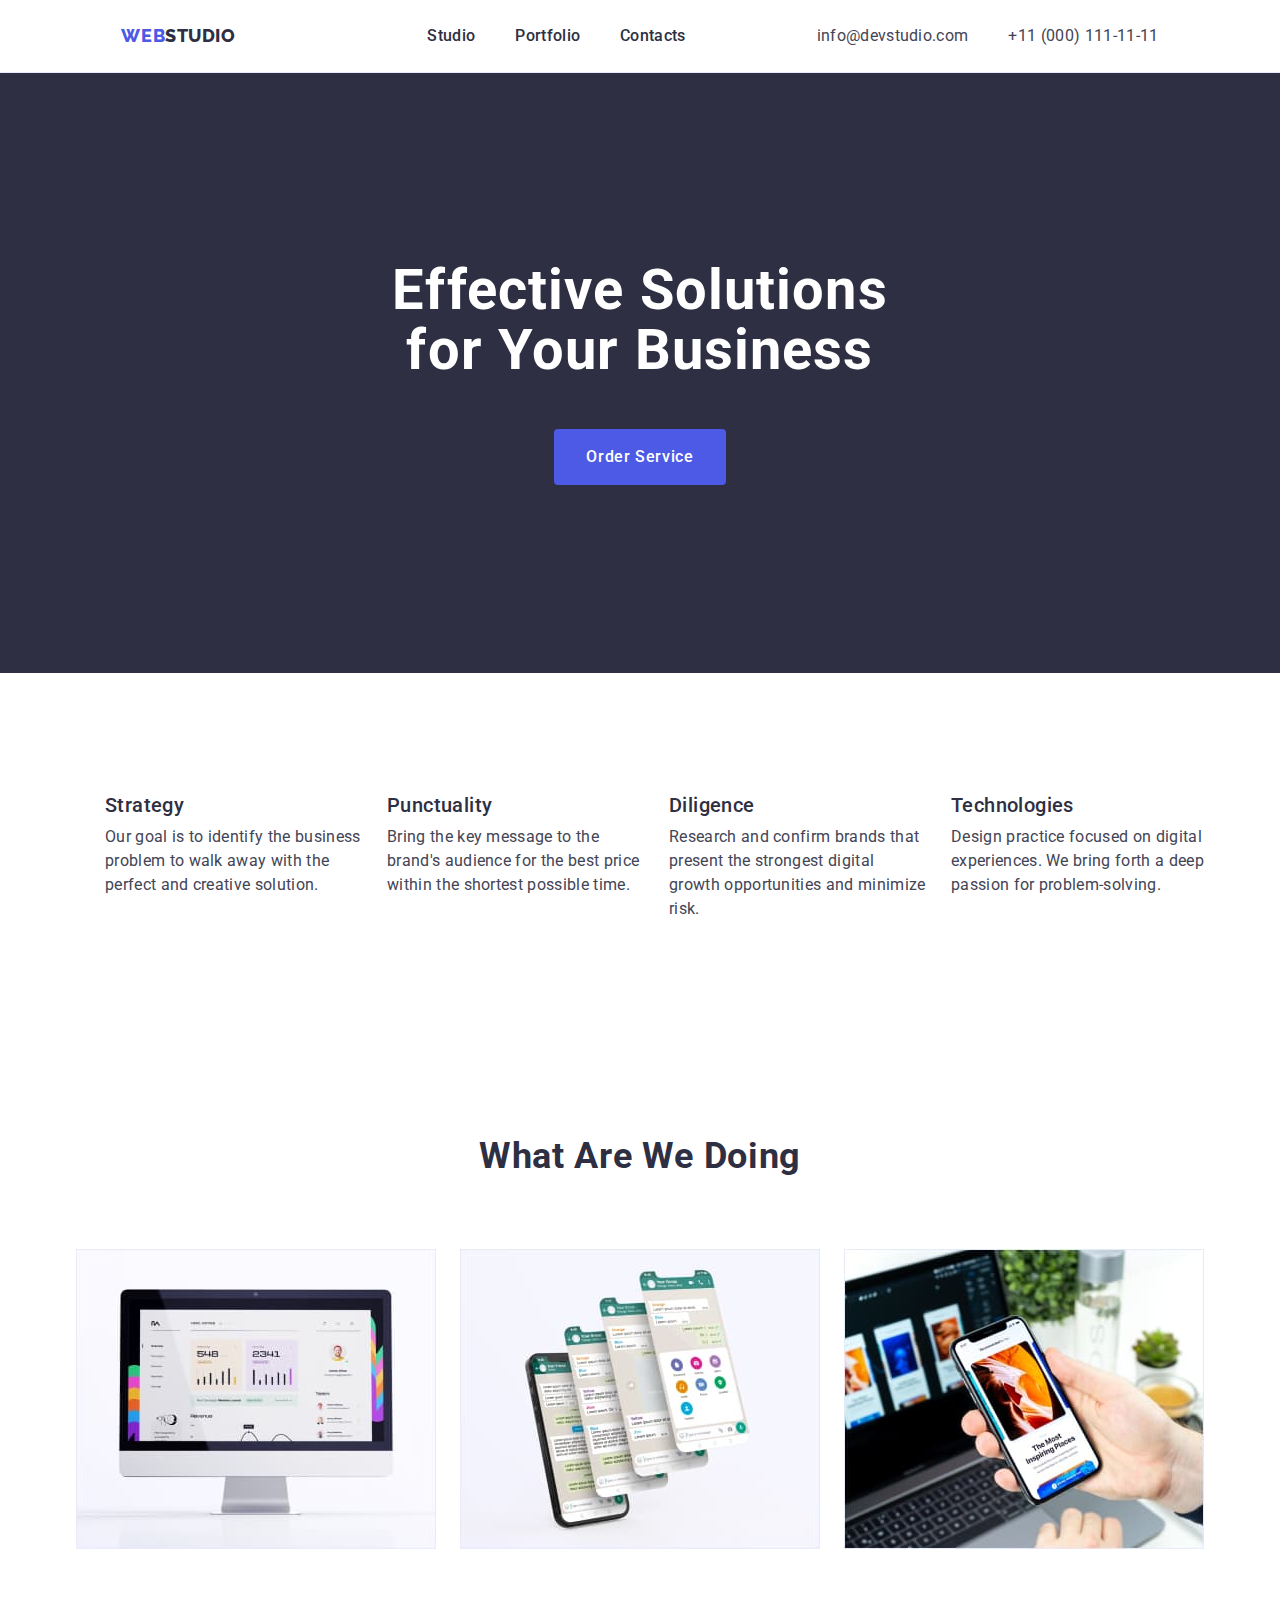
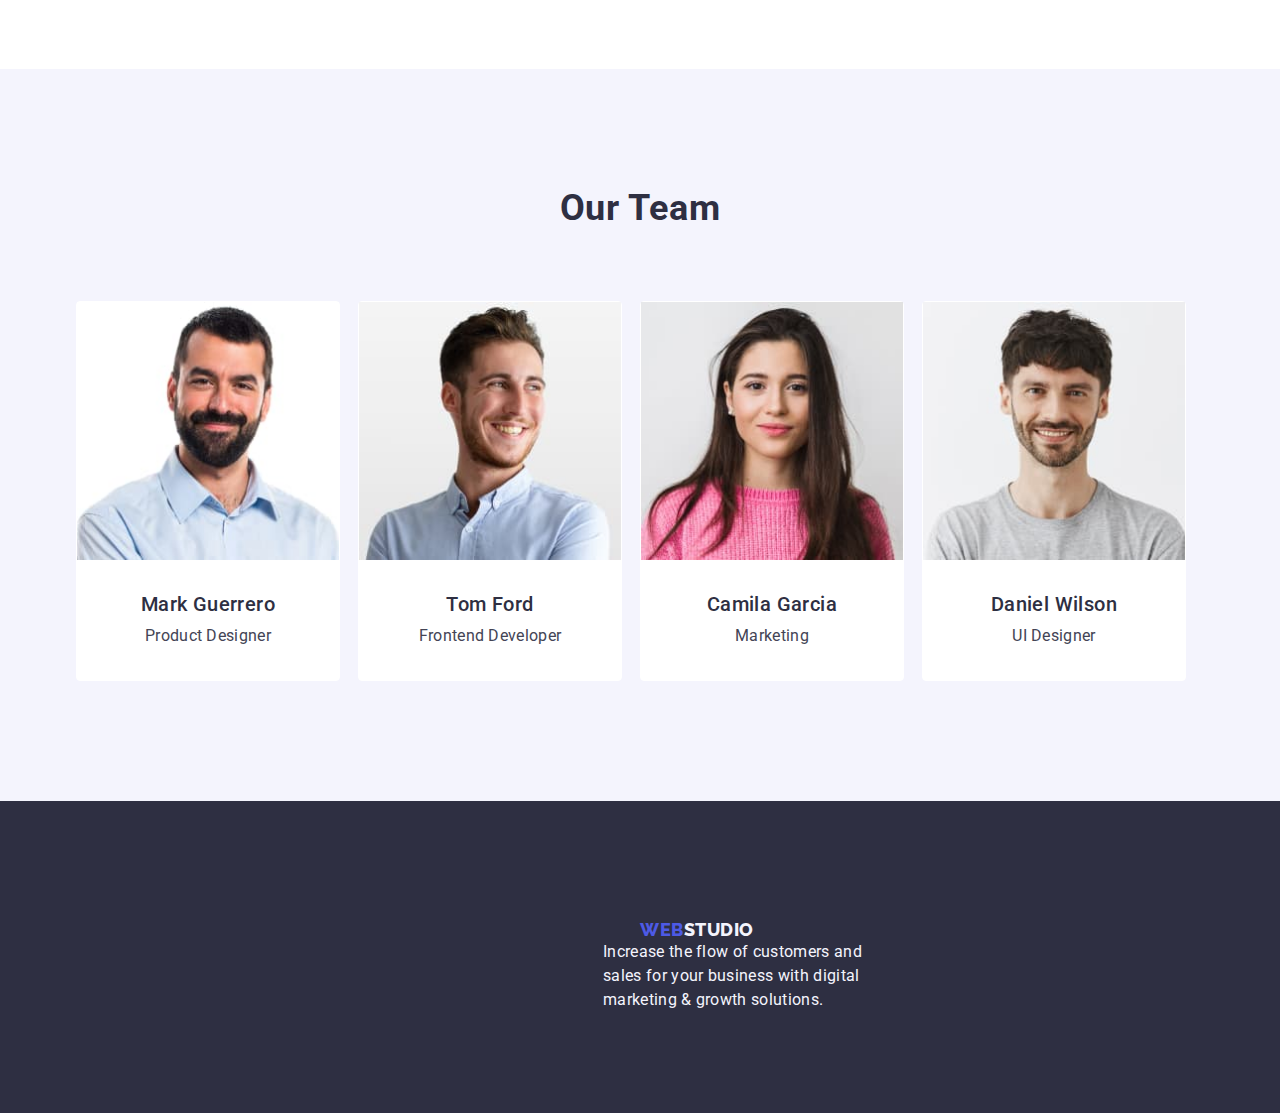
==== commit c0858df6: "update-index.html" ====
--- a/index.html
+++ b/index.html
@@ -126,7 +126,7 @@
         </div>
       </section>
       <section class="bgn-team flex-fife">
-        <div class="container">
+        <div class="container-c">
         <h2 class="header-low">Our Team</h2>
           <ul class="list flex-team">
             <li class="bgr-white flex-person">
@@ -181,6 +181,7 @@
       </section>
     </main>
     <footer class="bgd flex-footer">
+      <div class="container-c">
       <a class="logo link" href="index.html"
         >Web<span class="ft-logo">Studio</span>
       </a>
@@ -188,6 +189,7 @@
         Increase the flow of customers and sales for your business with digital
         marketing & growth solutions.
       </p>
+      </div>
     </footer>
   </body>
 </html>
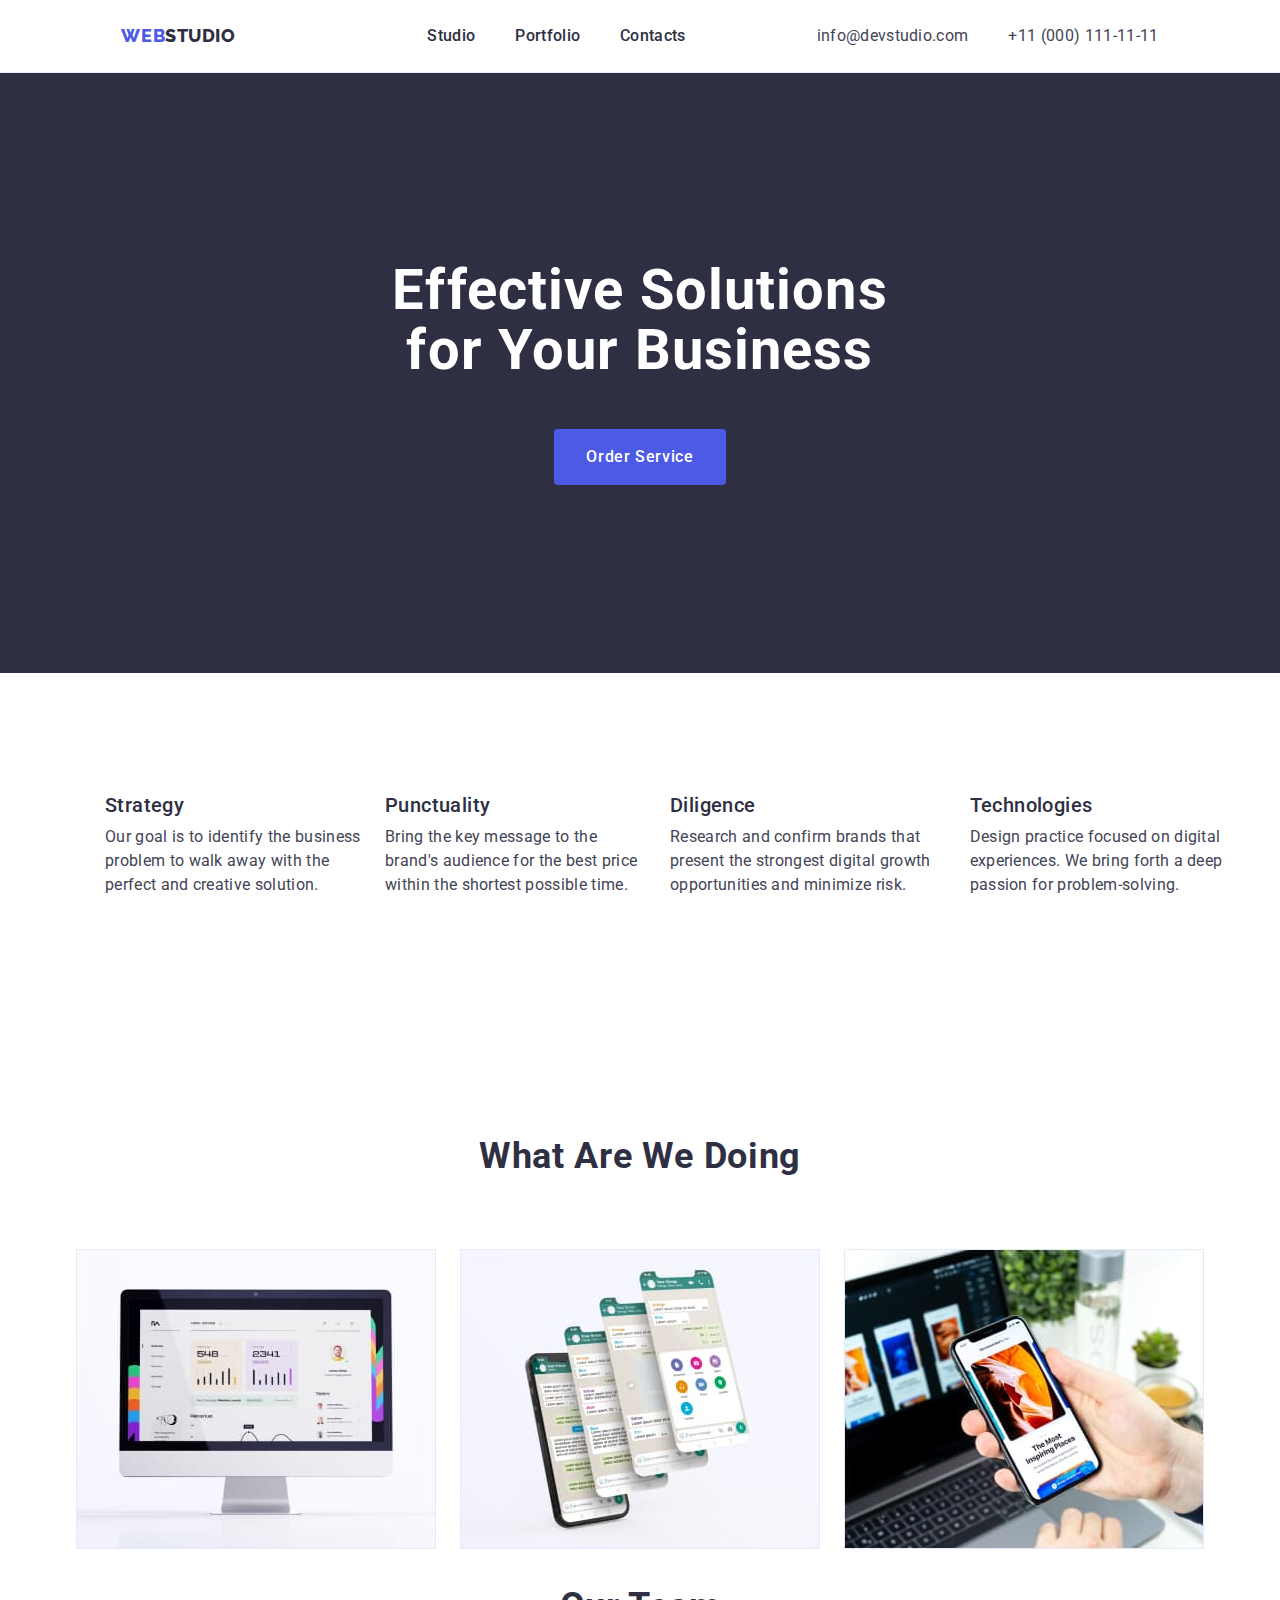
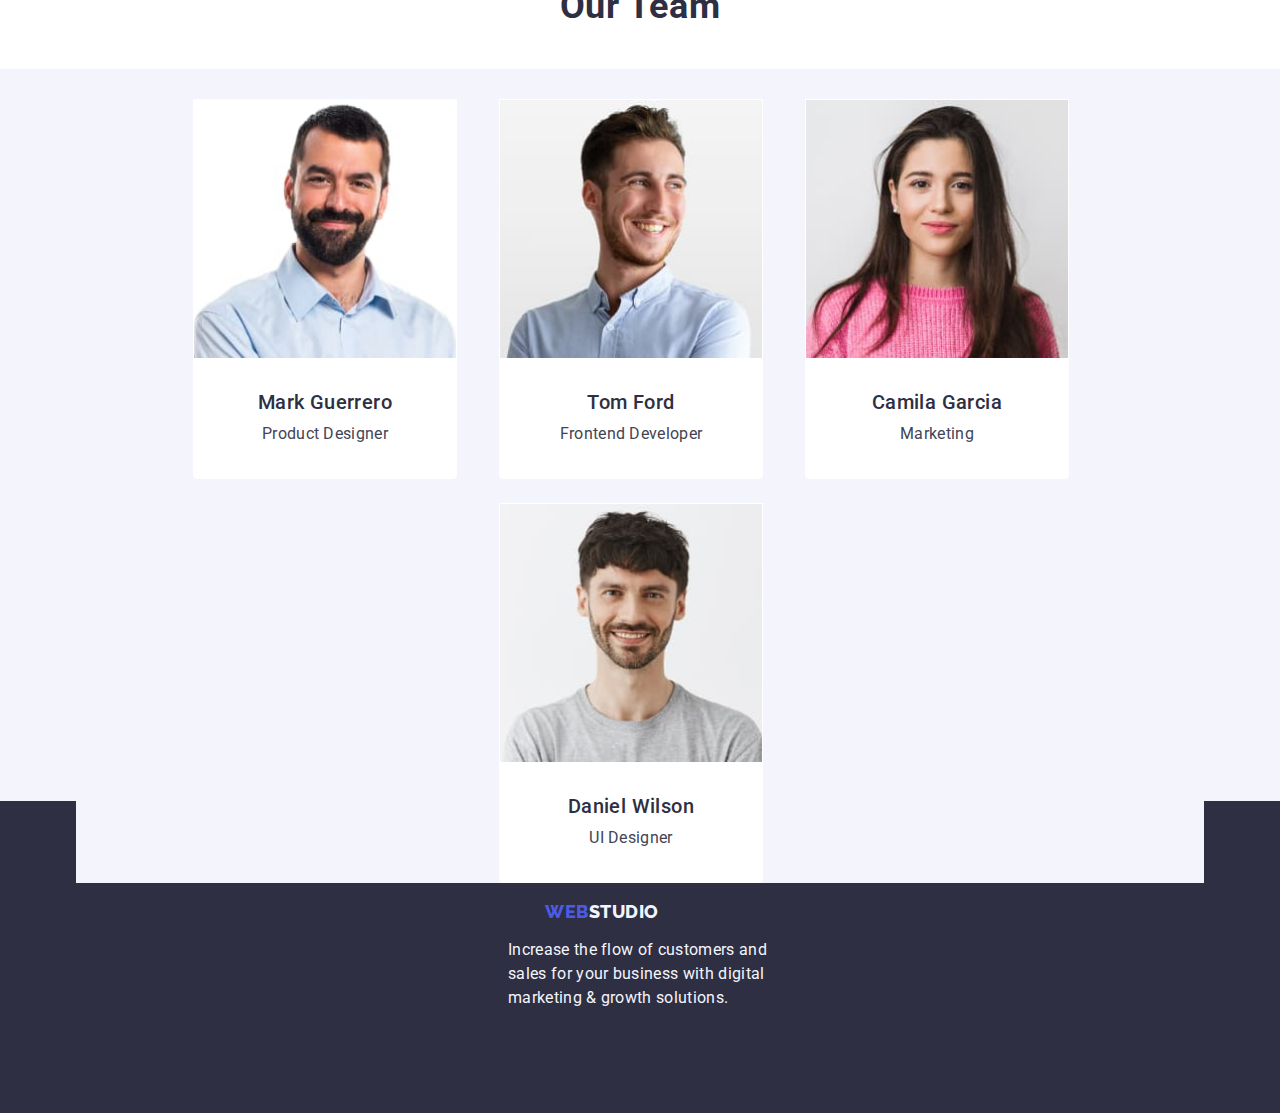
==== commit 14b43585: "update-index.html" ====
--- a/index.html
+++ b/index.html
@@ -83,7 +83,7 @@
                 growth opportunities and minimize risk.
               </p>
             </li>
-            <li class="list-goals goals.none">
+            <li class="list-goals">
               <h3 class="hdr">Technologies</h3>
               <p class="prg">
                 Design practice focused on digital experiences. We bring forth a
@@ -114,7 +114,7 @@
               height="300"
             />
           </li>
-          <li class="flex-img-rtv img-rtv-none">
+          <li class="flex-img-rtv">
             <img
               src="./images/phone.jpg"
               alt="A man's hand with a phone in his hand, and in the background there is a computer on the table"
@@ -182,7 +182,7 @@
     </main>
     <footer class="bgd flex-footer">
       <div class="container-c">
-      <a class="logo link" href="index.html"
+      <a class="logo link inline-block-a" href="index.html"
         >Web<span class="ft-logo">Studio</span>
       </a>
       <p class="footer-prg">
--- a/css/styles.css
+++ b/css/styles.css
@@ -213,8 +213,7 @@
     line-height: 1.5;
     color: var(--color-background);
     letter-spacing: 0.02em;
-    width: 264px;
-
+    max-width: 264px;
 }
 .bgr-white {
     background-color: var(--white-color);
@@ -222,15 +221,9 @@
 }
 .list-contact {
     padding: 24px 0;
-
-
 }
 .list-goals {
-    margin-right: 24px;
-    width: calc((100% - 72px) / 4)
-}
-.goals-none {
-    margin-right: 0;
+    width: calc((100%-72px)/4)
 }
 .visually-hidden {
     position: absolute;
@@ -305,6 +298,7 @@
     width: auto;
     height: 104px;
     align-items: flex-start;
+    gap: 24px;
 }
 .flex-four {
     display: flex;
@@ -318,13 +312,10 @@
     display: flex;
     align-items: center;
     justify-content: center;
+    gap: 24px;
 }
 .flex-img-rtv {
-    margin-right: 24px;
     width: calc((100% - 48px) / 3)
-}
-.img-rtv-none {
-    margin-right: 0;
 }
 
 .flex-fife {
@@ -342,14 +333,14 @@
     flex-wrap: wrap;
     margin: 0px;
     background-color: var(--color-background);
+    gap: 24px;
 }
 .flex-person {
-    
     display: flex;
     flex-direction: column;
     align-items: center;
     border: 1px solid var(--white-color);
-    border-radius: 4px;
+    border-radius: 0px 0px 4px 4px;
     width: 264px;
     height: 380px;
     margin-right: 18px;
@@ -360,15 +351,15 @@
     flex-direction: column;
     justify-content: center;
     align-items: center;
-    padding-top: 32px;
+    padding: 32px 0;
 }
 .flex-footer {
-    display: flex;
-    flex-direction: column;
-    padding-top:118px;
-    padding-left: 156px;
-}
-
+    padding: 100px 0;
+}
+.inline-block-a {
+    display: inline-block;
+    margin-bottom: 16px;
+}
 .flex-p-one {
     display: flex;
     justify-content: center;
@@ -425,3 +416,6 @@
     justify-content: center;
     padding: 32px 16px;
 }
+.section-p {
+    padding: 96px 0 120px 0;
+}
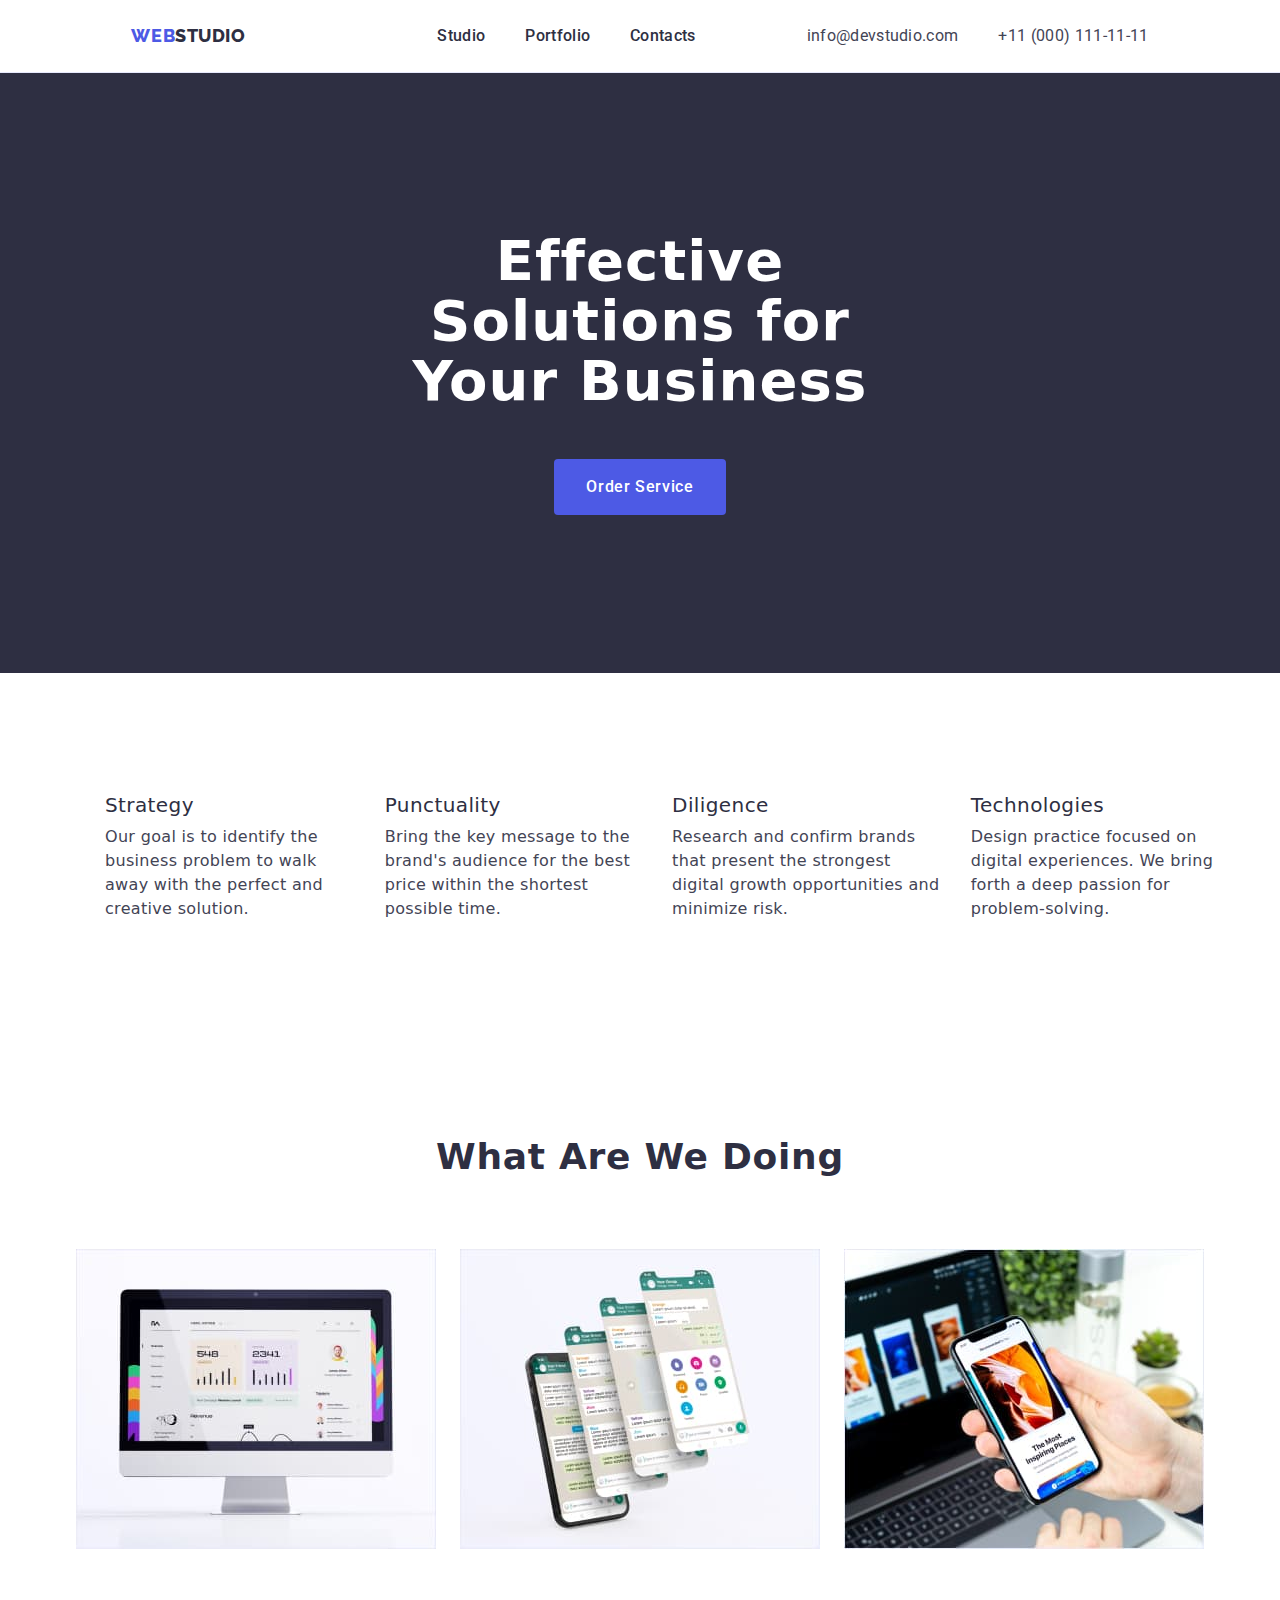
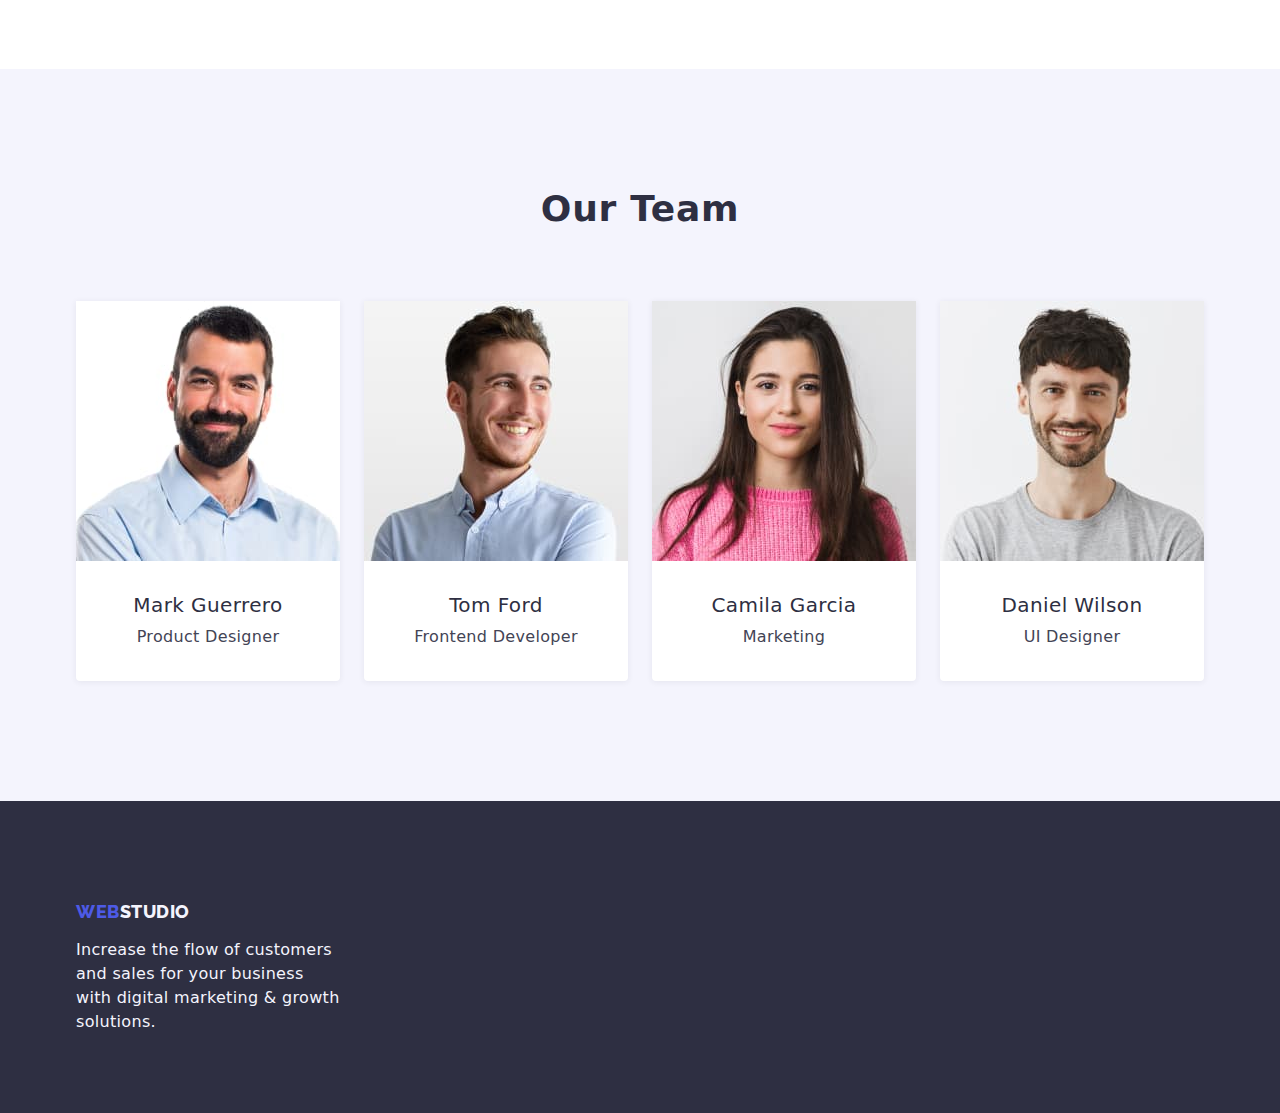
==== commit e9c7e4e3: "update-index.html" ====
--- a/index.html
+++ b/index.html
@@ -12,7 +12,7 @@
     />
     <link
       rel="stylesheet"
-      href="node_modules/modern-normalize/modern-normalize.css"
+      href="https://cdn.jsdelivr.net/npm/modern-normalize@2.0.0/modern-normalize.min.css"
     />
     <title>Studio</title>
   </head>
@@ -51,15 +51,15 @@
         </address>
       </div>
     </header>
-    <main>      
-        <section class="bgd flex-one">
-          <div class="container-c">
-            <h1 class="headerstyl">Effective Solutions for Your Business</h1>
-            <button class="btn-first" type="button">Order Service</button>
-          </div>
-        </section>
-        <section class="flex-two">
-          <div class="container">
+    <main>
+      <section class="bgd flex-one">
+        <div class="container column">
+          <h1 class="headerstyl">Effective Solutions for Your Business</h1>
+          <button class="btn-first" type="button">Order Service</button>
+        </div>
+      </section>
+      <section class="flex-two">
+        <div class="container">
           <h2 class="visually-hidden">The main goals of the company</h2>
           <ul class="list flex-three">
             <li class="list-goals">
@@ -91,43 +91,42 @@
               </p>
             </li>
           </ul>
-          </div>
-        </section>
-      </div>
+        </div>
+      </section>
       <section class="flex-four">
-        <div class="container-c">
-        <h2 class="header-low">What are we doing</h2>
-        <ul class="list flex-img">
-          <li class="flex-img-rtv">
-            <img
-              src="./images/computer.jpg"
-              alt="Monitor"
-              width="360"
-              height="300"
-            />
-          </li>
-          <li class="flex-img-rtv">
-            <img
-              src="./images/phonescreen.jpg"
-              alt="A phone with four screenshots"
-              width="360"
-              height="300"
-            />
-          </li>
-          <li class="flex-img-rtv">
-            <img
-              src="./images/phone.jpg"
-              alt="A man's hand with a phone in his hand, and in the background there is a computer on the table"
-              width="360"
-              height="300"
-            />
-          </li>
-        </ul>
+        <div class="container column">
+          <h2 class="header-low">What are we doing</h2>
+          <ul class="list flex-img">
+            <li class="flex-img-rtv">
+              <img
+                src="./images/computer.jpg"
+                alt="Monitor"
+                width="360"
+                height="300"
+              />
+            </li>
+            <li class="flex-img-rtv">
+              <img
+                src="./images/phonescreen.jpg"
+                alt="A phone with four screenshots"
+                width="360"
+                height="300"
+              />
+            </li>
+            <li class="flex-img-rtv">
+              <img
+                src="./images/phone.jpg"
+                alt="A man's hand with a phone in his hand, and in the background there is a computer on the table"
+                width="360"
+                height="300"
+              />
+            </li>
+          </ul>
         </div>
       </section>
       <section class="bgn-team flex-fife">
-        <div class="container-c">
-        <h2 class="header-low">Our Team</h2>
+        <div class="container column">
+          <h2 class="header-low">Our Team</h2>
           <ul class="list flex-team">
             <li class="bgr-white flex-person">
               <img
@@ -181,14 +180,14 @@
       </section>
     </main>
     <footer class="bgd flex-footer">
-      <div class="container-c">
-      <a class="logo link inline-block-a" href="index.html"
-        >Web<span class="ft-logo">Studio</span>
-      </a>
-      <p class="footer-prg">
-        Increase the flow of customers and sales for your business with digital
-        marketing & growth solutions.
-      </p>
+      <div class="container column-footer">
+        <a class="logo link block-footer" href="index.html"
+          >Web<span class="ft-logo">Studio</span>
+        </a>
+        <p class="footer-prg">
+          Increase the flow of customers and sales for your business with
+          digital marketing & growth solutions.
+        </p>
       </div>
     </footer>
   </body>
--- a/css/styles.css
+++ b/css/styles.css
@@ -66,6 +66,7 @@
     font-size: 56px;
     line-height: 1.07;
     text-align: center;
+    justify-content: center;
     letter-spacing: 0.02em;
     color: var(--white-color);
     max-width: 496px;
@@ -90,8 +91,9 @@
     color: var(--color-text);
     cursor: pointer;
     font-family: "Roboto", sans-serif;
-    padding: 12px, 24px, 12px, 24px;
-    radius: 4px;
+    padding: 12px 24px;
+    border: 1px solid var(--button-color);
+    border-radius: 4px;
 }
 .btn-first {
     display: block;
@@ -102,16 +104,17 @@
     font-size: 16px;
     line-height: 1.5;
     letter-spacing: 0.04em;
-    padding: 16px 32px 16px 32px;
+    padding: 16px 32px;
     border: none;
     border-radius: 4px;
     color: var(--white-color);
     cursor: pointer;
     font-family: "Roboto", sans-serif;
 }
-.btn:hover, .btn:focus, .btn-first:hover, .btn-first:focus {
+.btn:hover, .btn:focus, .btn-first:hover, .btn-first-p:focus, .btn-first-p:hover, .btn-first:focus {
     color: var(--white-color);
     background-color: var(--focus-hover);
+    border: 1px solid transparent;
 }
 .btn-first-p {
     font-weight: 500;
@@ -122,26 +125,21 @@
     color: var(--white-color);
     cursor: pointer;
     font-family: "Roboto", sans-serif;
-    padding: 12px, 24px, 12px, 24px;
-    radius: 4px;
-    
-
+    padding: 12px 24px;
+    border: 1px solid var(--color-text);
+    border-radius: 4px;
+    box-shadow: 0px 2px 2px 0px #0000001F;
+    box-shadow: 0px 2px 1px 0px #00000014;
+    box-shadow: 0px 3px 1px 0px #0000001A;
 }
 .link {
     text-decoration: none;
 
 }
 a.link:hover, a.link:focus {
-    color: var(--focus-hover);}
+    color: var(--focus-hover);
+}
  
-.linktel: {
-    font-weight: 400;
-    font-size: 16px;
-    line-height: 1.5;
-    letter-spacing: 0.02em;
-    color: var(--header-color);
-    text-decoration: none;
-}
 .linkcolor {
     color: var(--body-color);
     font-family: 'Roboto', sans-serif;
@@ -246,23 +244,24 @@
     width: 1158px;
     margin: 0 auto;
     padding: 0 15px;
-    gap:40px;
-}
-.container-c {
-    display: flex;
-    flex-direction: column;
-    justify-content: flex-start;
-    align-items: center;
-        width: 1158px;
-            margin: 0 auto;
-            padding: 0 15px;
+}
+.column {
+    flex-direction: column;
+    align-items: center;
+}
+.column-footer {
+    flex-direction: column;
+    align-items: flex-start;
+}
+.block-footer {
+    display: block;
+    margin-bottom: 16px;
 }
 .flex-nav {
     display: flex;
     justify-content: space-evenly;
     align-items: center;
     gap: 40px;
-
 }
 .flex-logo {
     margin-right: 76px;
@@ -339,12 +338,12 @@
     display: flex;
     flex-direction: column;
     align-items: center;
-    border: 1px solid var(--white-color);
     border-radius: 0px 0px 4px 4px;
     width: 264px;
-    height: 380px;
-    margin-right: 18px;
-    background-color: var(--white-color);
+    background-color: var(--white-color);
+    box-shadow: 0px 2px 1px 0px #2E2F4214;
+    box-shadow: 0px 1px 1px 0px #2E2F4229;
+    box-shadow: 0px 1px 6px 0px #2E2F4214;
 }
 .div-person {
     display: flex;
@@ -356,29 +355,22 @@
 .flex-footer {
     padding: 100px 0;
 }
-.inline-block-a {
-    display: inline-block;
-    margin-bottom: 16px;
-}
 .flex-p-one {
     display: flex;
     justify-content: center;
     align-items: center;
-    padding: 16px 32px 56px 32px;
+    margin-bottom: 72px;
+    gap: 24px;
 }
 .flex-li-p {
-    padding: 12px 24px 12px 24px;
     border: 1px solid var(--button-color);
     border-radius: 4px;
     background-color: var(--color-text);
-    margin-right: 24px;
 }
 .flex-li {
-    padding: 12px 24px 12px 24px;
     border: 1px solid var(--button-color);
     border-radius: 4px;
     background-color: var(--color-background);
-    margin-right: 24px;
 }
 .flex-li:last-child {
     margin-right: 0px;
@@ -393,15 +385,17 @@
 .flex-p-two {
     display: flex;
     flex-wrap: wrap;
-    justify-content: center;
+    column-gap: 24px;
+    row-gap: 48px;
+
 }
 .flex-p-img {
     display: flex;
     flex-direction: column;
     align-items: center;
-    border-bottom: 1px solid var(--color-background);
-    margin: 0px 12px 48px 12px;
-    width: 360px;
+    border: 1px solid var(--button-color);
+    border-top: none;
+    width: calc((100% - 48px) / 3);
     height: auto;
     background-color: var(--white-color);
 }
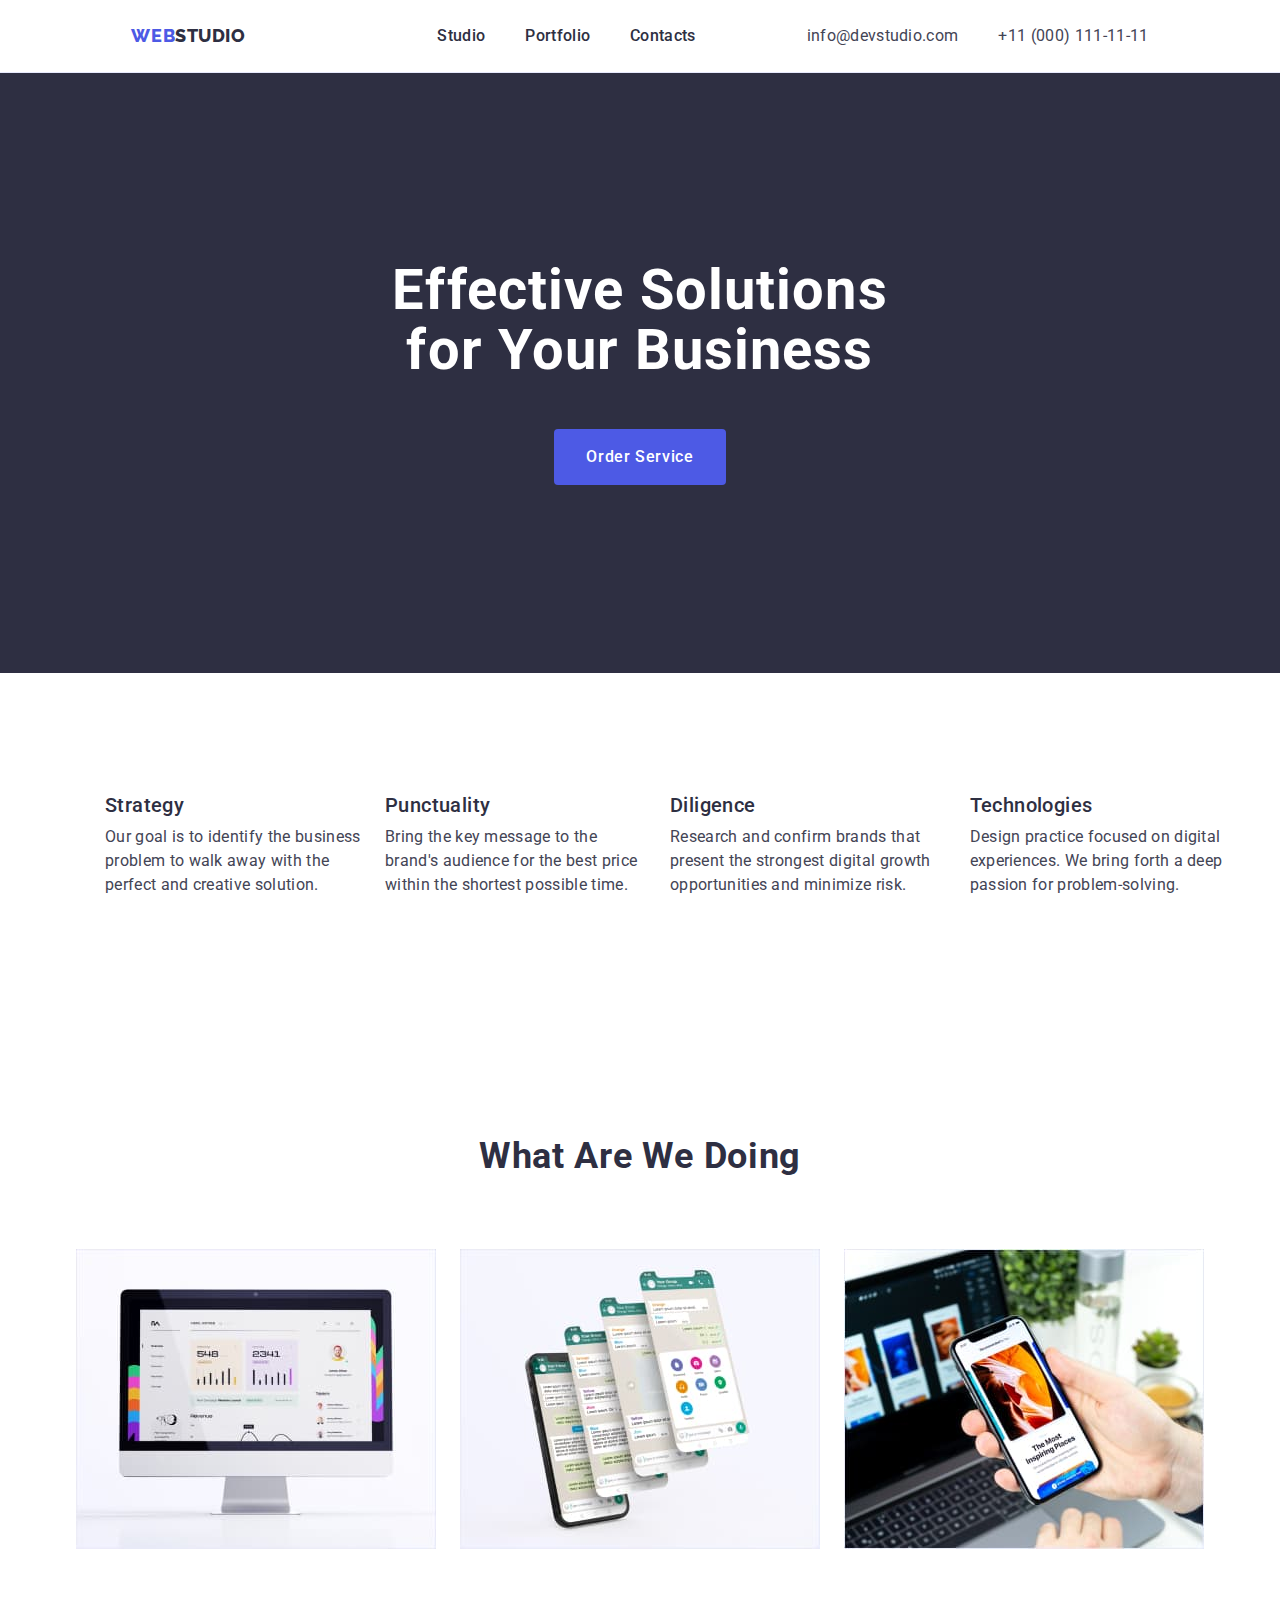
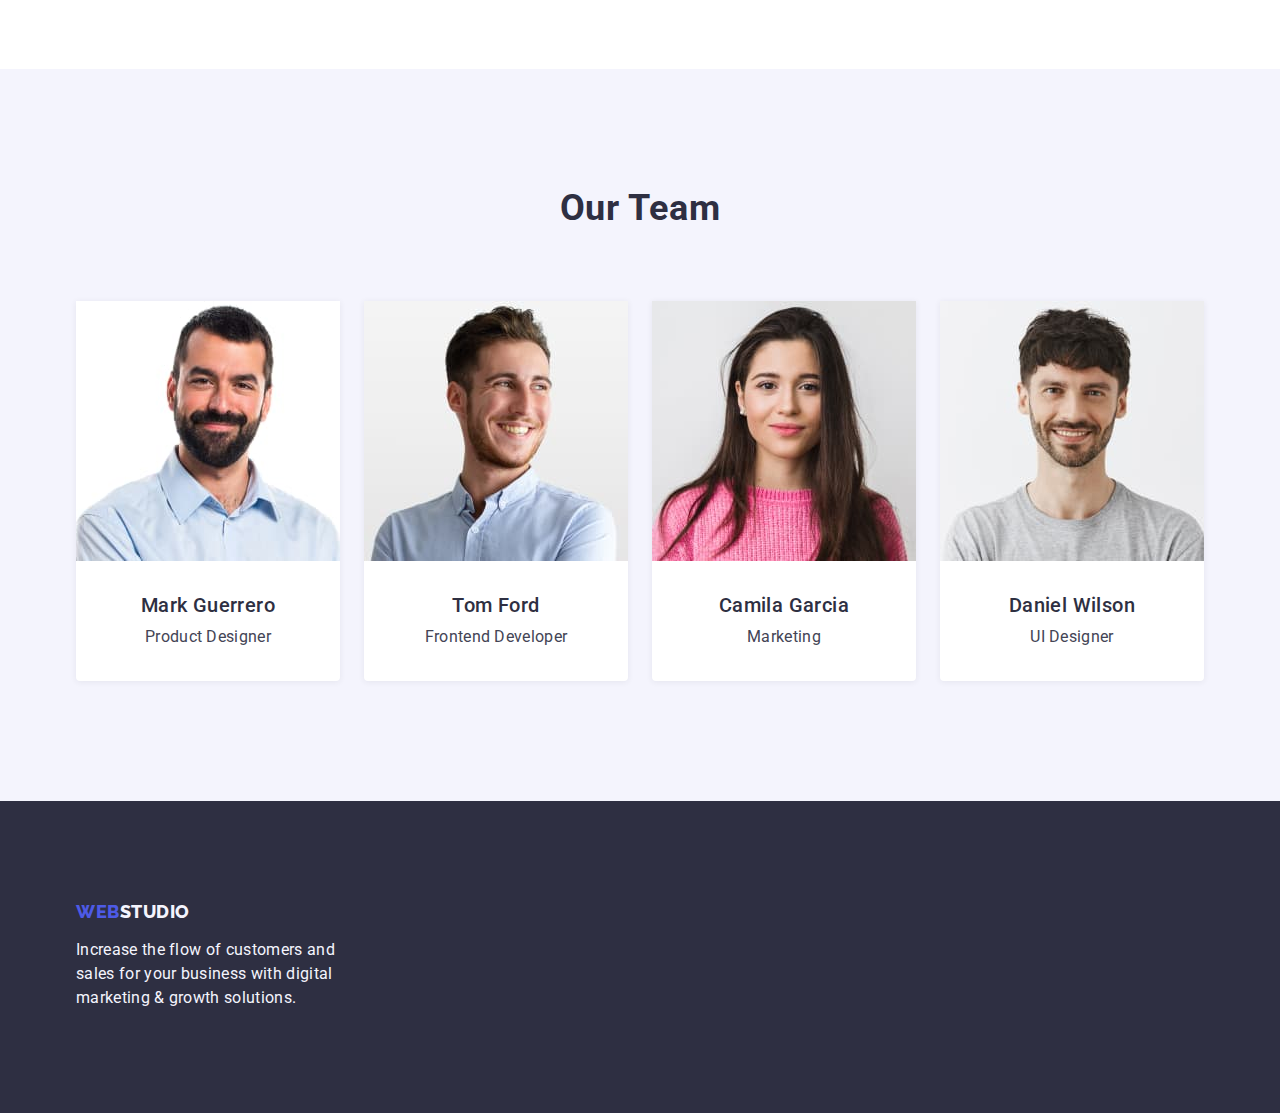
==== commit b0899f02: "update-index.html" ====
--- a/index.html
+++ b/index.html
@@ -3,6 +3,10 @@
   <head>
     <meta charset="UTF-8" />
     <meta name="viewport" content="width=device-width, initial-scale=1.0" />
+    <link
+      rel="stylesheet"
+      href="https://cdn.jsdelivr.net/npm/modern-normalize@2.0.0/modern-normalize.min.css"
+    />
     <link rel="stylesheet" href="./css/styles.css" />
     <link rel="preconnect" href="https://fonts.googleapis.com" />
     <link rel="preconnect" href="https://fonts.gstatic.com" crossorigin />
@@ -10,15 +14,11 @@
       href="https://fonts.googleapis.com/css2?family=Raleway:wght@800&family=Roboto:wght@400;500;700;900&display=swap"
       rel="stylesheet"
     />
-    <link
-      rel="stylesheet"
-      href="https://cdn.jsdelivr.net/npm/modern-normalize@2.0.0/modern-normalize.min.css"
-    />
     <title>Studio</title>
   </head>
   <body>
     <header class="flex-container">
-      <div class="container">
+      <div class="container container-flex-one">
         <nav class="flex-nav">
           <a class="logo link flex-logo" href="./index.html"
             >Web<span class="logocolor">Studio</span>
@@ -53,13 +53,13 @@
     </header>
     <main>
       <section class="bgd flex-one">
-        <div class="container column">
+        <div class="container container-flex-two">
           <h1 class="headerstyl">Effective Solutions for Your Business</h1>
           <button class="btn-first" type="button">Order Service</button>
         </div>
       </section>
       <section class="flex-two">
-        <div class="container">
+        <div class="container container-flex-one">
           <h2 class="visually-hidden">The main goals of the company</h2>
           <ul class="list flex-three">
             <li class="list-goals">
@@ -94,7 +94,7 @@
         </div>
       </section>
       <section class="flex-four">
-        <div class="container column">
+        <div class="container container-flex-two">
           <h2 class="header-low">What are we doing</h2>
           <ul class="list flex-img">
             <li class="flex-img-rtv">
@@ -180,7 +180,7 @@
       </section>
     </main>
     <footer class="bgd flex-footer">
-      <div class="container column-footer">
+      <div class="container">
         <a class="logo link block-footer" href="index.html"
           >Web<span class="ft-logo">Studio</span>
         </a>
--- a/css/styles.css
+++ b/css/styles.css
@@ -82,21 +82,23 @@
     font-size: 12px;
 }
 
-.btn {
+.btn-p {
     font-weight: 500;
-    background-color: var(--color-background);
     font-size: 16px;
     line-height: 1.5;
     letter-spacing: 0.04em;
-    color: var(--color-text);
     cursor: pointer;
     font-family: "Roboto", sans-serif;
     padding: 12px 24px;
     border: 1px solid var(--button-color);
     border-radius: 4px;
+    background-color: var(--color-background);
+    color: var(--color-text);
 }
 .btn-first {
     display: block;
+    align-items: center;
+    justify-content: center;
     min-width: 169px;
     height: 56px;
     font-weight: 500;
@@ -111,21 +113,14 @@
     cursor: pointer;
     font-family: "Roboto", sans-serif;
 }
-.btn:hover, .btn:focus, .btn-first:hover, .btn-first-p:focus, .btn-first-p:hover, .btn-first:focus {
+.btn-first:hover, .btn-first:focus, .btn-p:hover, .btn-p:focus {
     color: var(--white-color);
     background-color: var(--focus-hover);
     border: 1px solid transparent;
 }
 .btn-first-p {
-    font-weight: 500;
     background-color: var(--color-text);
-    font-size: 16px;
-    line-height: 1.5;
-    letter-spacing: 0.04em;
     color: var(--white-color);
-    cursor: pointer;
-    font-family: "Roboto", sans-serif;
-    padding: 12px 24px;
     border: 1px solid var(--color-text);
     border-radius: 4px;
     box-shadow: 0px 2px 2px 0px #0000001F;
@@ -134,7 +129,6 @@
 }
 .link {
     text-decoration: none;
-
 }
 a.link:hover, a.link:focus {
     color: var(--focus-hover);
@@ -179,6 +173,7 @@
     line-height: 1.5;
     letter-spacing: 0.02em;
     color: var(--header-color);
+    padding: 24px 0;
 }
 
 .hdr {
@@ -235,26 +230,29 @@
     clip: rect(0 0 0 0);
     overflow: hidden;
 }
+.styles-p {
+    padding: 96px 0 120px 0;
+}
 .flex-container {
     border-bottom: 1px solid #E7E9FC;
 }
-.container {
-    display: flex;
-    justify-content: space-around;
+.container { 
     width: 1158px;
     margin: 0 auto;
     padding: 0 15px;
 }
-.column {
-    flex-direction: column;
-    align-items: center;
-}
-.column-footer {
-    flex-direction: column;
-    align-items: flex-start;
+.container-flex-one {
+    display: flex;
+    justify-content: space-around;
+}
+.container-flex-two {
+        display: flex;
+        flex-direction: column;
+        justify-content: center;
+        align-items: center;
 }
 .block-footer {
-    display: block;
+    display: inline-block;
     margin-bottom: 16px;
 }
 .flex-nav {
@@ -409,6 +407,8 @@
     align-items: flex-start;
     justify-content: center;
     padding: 32px 16px;
+    border: 1px solid var(--button-color);
+    border-top: none;
 }
 .section-p {
     padding: 96px 0 120px 0;
